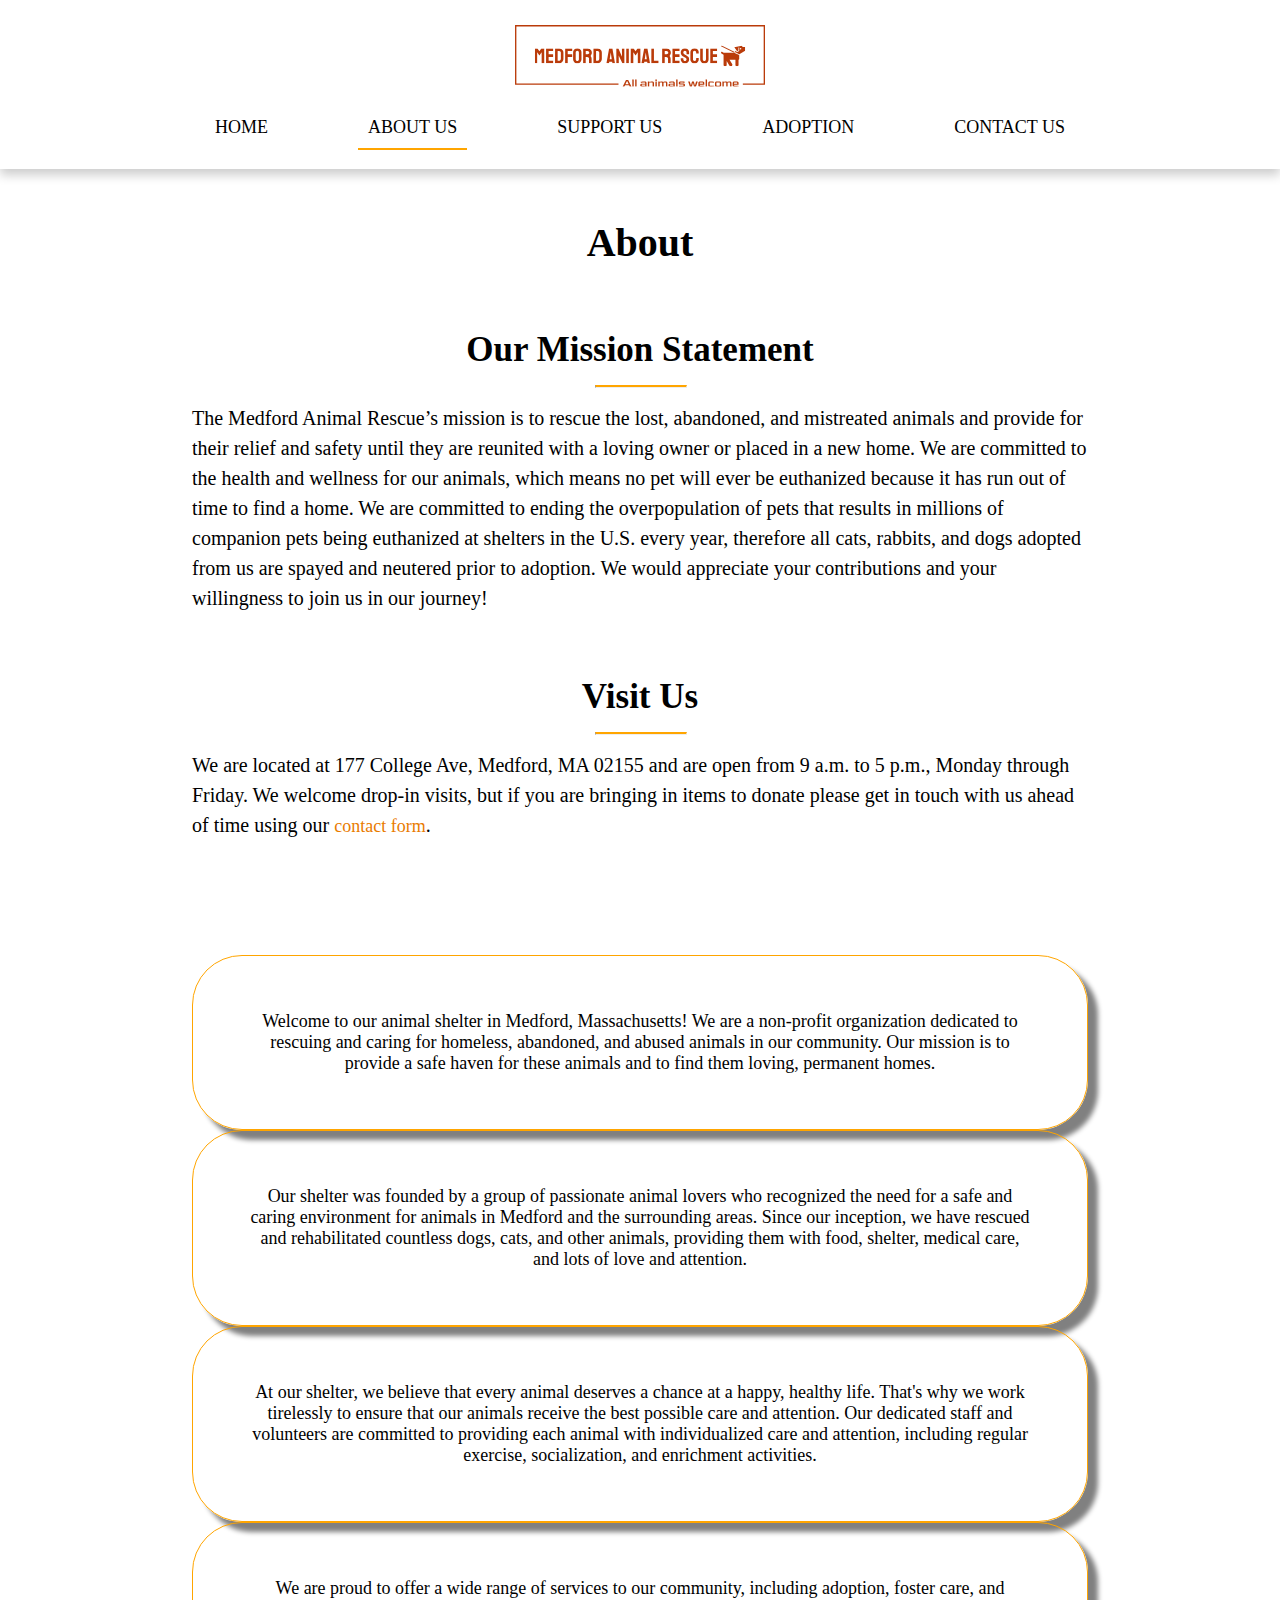
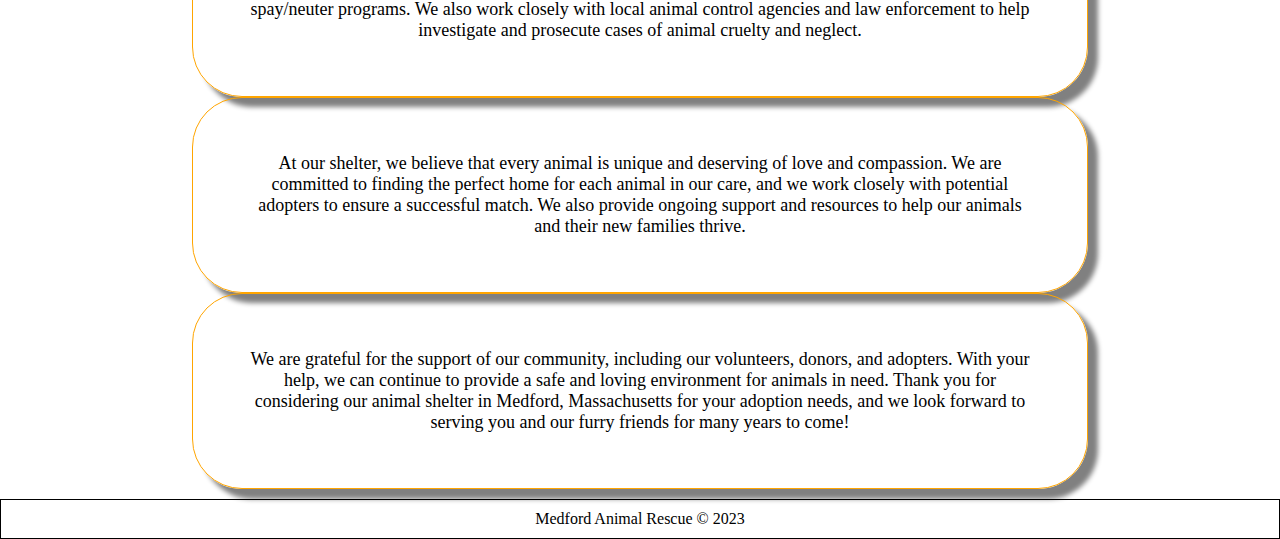
==== About.html @ 602a4fee "Save Emily's and Jacob's work for today" ====
<!DOCTYPE html>
<html>
<head>
    <title>Medford Animal Rescue - About</title>
    <link rel="stylesheet" type = "text/css" href="./styles.css">
    <link rel="stylesheet" type="text/css" href="styles/about-styles.css">
    <meta name="viewport" content="width=device-width, initial-scale=1">
</head>
<body>
    <nav>
        <a href="index.html"><img src="images/logo.svg" alt="Medford Animal Rescue"></a>
        <div class="nav-links">
            <ul>
                <li><a href="./index.html">Home</a></li>
                <li><a class="curr-page-nav">About us</a></li>
                <li><a href="./Support.html">Support us</a></li>
                <li><a>Adoption</a>
                    <ul>
                        <li><a href="./Cats.html">Cats for adoption</a></li>
                        <li><a href="./Dogs.html">Dogs for adoption</a></li>
                        <li><a href="./Adopt.html">Adoption application</a></li>
                    </ul>
                </li>
                <li><a href="./Contact.html">Contact us</a></li>
            </ul>
        </div>
    </nav>

    <h1>About</h1>

    <!-- MISSION STATEMENT -->
    <div id="mission-statement" class="centered-div">
        <h2>Our Mission Statement</h2>
        <hr>
        <p>The Medford Animal Rescue’s mission is to rescue the lost, abandoned, and mistreated
            animals and provide for their relief and safety until they are reunited with a loving owner
            or placed in a new home. We are committed to the health and wellness for our animals,
            which means no pet will ever be euthanized because it has run out of time to find a
            home. We are committed to ending the overpopulation of pets that results in millions of
            companion pets being euthanized at shelters in the U.S. every year, therefore all cats,
            rabbits, and dogs adopted from us are spayed and neutered prior to adoption. We
            would appreciate your contributions and your willingness to join us in our journey!</p>
    </div>

    <!-- Location -->
    <div id="location" class="centered-div">
        <h2>Visit Us</h2>
        <hr>
        <p>We are located at 177 College Ave, Medford, MA 02155 and are open
            from 9 a.m. to 5 p.m., Monday through Friday. We welcome drop-in
            visits, but if you are bringing in items to donate please get in
            touch with us ahead of time using our
            <a href="./Contact.html">contact form</a>.
        </p>
    </div>

    <div class="space"></div>
    <div class="about">
        <p>Welcome to our animal shelter in Medford, Massachusetts! We are a non-profit organization dedicated to rescuing and caring for homeless, abandoned, and abused animals in our community. Our mission is to provide a safe haven for these animals and to find them loving, permanent homes.</p>
    </div>
    <div class="about">
    <p>Our shelter was founded by a group of passionate animal lovers who recognized the need for a safe and caring environment for animals in Medford and the surrounding areas. Since our inception, we have rescued and rehabilitated countless dogs, cats, and other animals, providing them with food, shelter, medical care, and lots of love and attention.</p>
    </div>
    <div class="about">
        <p>At our shelter, we believe that every animal deserves a chance at a happy, healthy life. That's why we work tirelessly to ensure that our animals receive the best possible care and attention. Our dedicated staff and volunteers are committed to providing each animal with individualized care and attention, including regular exercise, socialization, and enrichment activities.</p>
    </div>
    <div class="about">
        <p>We are proud to offer a wide range of services to our community, including adoption, foster care, and spay/neuter programs. We also work closely with local animal control agencies and law enforcement to help investigate and prosecute cases of animal cruelty and neglect.</p>
    </div>
    <div class="about">
        <p>At our shelter, we believe that every animal is unique and deserving of love and compassion. We are committed to finding the perfect home for each animal in our care, and we work closely with potential adopters to ensure a successful match. We also provide ongoing support and resources to help our animals and their new families thrive.</p>
    </div>
    <div class="about">
        <p>We are grateful for the support of our community, including our volunteers, donors, and adopters. With your help, we can continue to provide a safe and loving environment for animals in need. Thank you for considering our animal shelter in Medford, Massachusetts for your adoption needs, and we look forward to serving you and our furry friends for many years to come!</p>
    </div>
    <footer>
        <span>Medford Animal Rescue &copy; 2023</span>
    </footer>

</body>
</html>
---- styles.css ----
* {
    margin: 0;
    padding: 0;
    font-family: cambria;
}
html {
	/* Avoid different widths of h1 background image, etc. on longer pages */
    overflow-y: scroll;
}
a {
    text-decoration: none;
    font-size: 18px;
    color:#e97b00;
}
a:hover {
    color:orangered;
}
h1{
    text-align:center;
    font-size:40px;
    margin-top: 50px;
}
h2 {
    text-align: center;
    font-size: 35px;
}
h3 {
    font-size: 25px;
}
p {
    font-size: 18px;
}

.centered-div {
    margin: 5% 15%;
}

hr {
    margin: 15px 0px;
    border-top: solid 2px orange;
    width: 10%;
    margin-left: 45%;
}

/******* NAV BAR *********/
nav {
    box-shadow: 0 6px 10px 0 rgba(0, 0, 0, 0.2);
    text-align: center;
    width: 100%;
}
nav img {
    width: 250px;
    margin: 25px 0 0 0;
}
.nav-links ul {
    list-style: none;
    display: inline-block;
}
.nav-links ul li {
    float: left;
    position: relative;
    margin: 0 20px;
    padding: 15px 20px;
}
.nav-links ul li a {
    color: black;
    display: block;
    padding: 10px;
    border-bottom: 2px solid transparent;
    text-transform: uppercase;
}
.nav-links ul li:hover > a {
    border-bottom: 2px solid orange;
    transition: .2s;
}

/* dropdown */
.nav-links ul ul {
    box-shadow: 0 6px 10px 0 rgba(0, 0, 0, 0.2);
    position: absolute;
    min-width: 160px;
    display: none;
    top: 100%;
	left: 0; 
    background-color:white;
}
.nav-links ul li:hover > ul {
    display: block;
}
.nav-links ul ul li a {
    background: white;
    border-bottom: 2px solid white;
}
.nav-links ul ul li:hover a {
    background: white;
    border-bottom: 2px solid orange;
}
.nav-links ul ul li {
    position: relative;
    padding: 5px 10px 10px 10px;
} 

.nav-links .curr-page-nav,
.nav-links ul li a.curr-page-nav {
    border-bottom: 2px solid orange;
}

/* * * * * * * FOOTER * * * * * * */
footer {
	text-align: center;
    margin-left: auto;
    margin-right: auto;
    border: 1px solid black;
	margin-top: 10px;
	padding-top: 10px;
    padding-bottom: 10px;
}
---- styles/about-styles.css ----
/******* MISSION STATEMENT *********/
#mission-statement p,
#location p {
    font-size: 20px;
    line-height: 30px;
}

/******* WAYS TO GIVE *********/
.about {
    text-align: center;
    border: solid 1.5px orange;
    border-radius: 50px;
    margin: 0 15%;
    padding: 55px;
    box-shadow: 10px 10px 5px gray;
}
/* 
.about-heading {
    padding-top: 50px;
} */

.space {
    padding-top: 50px;
}
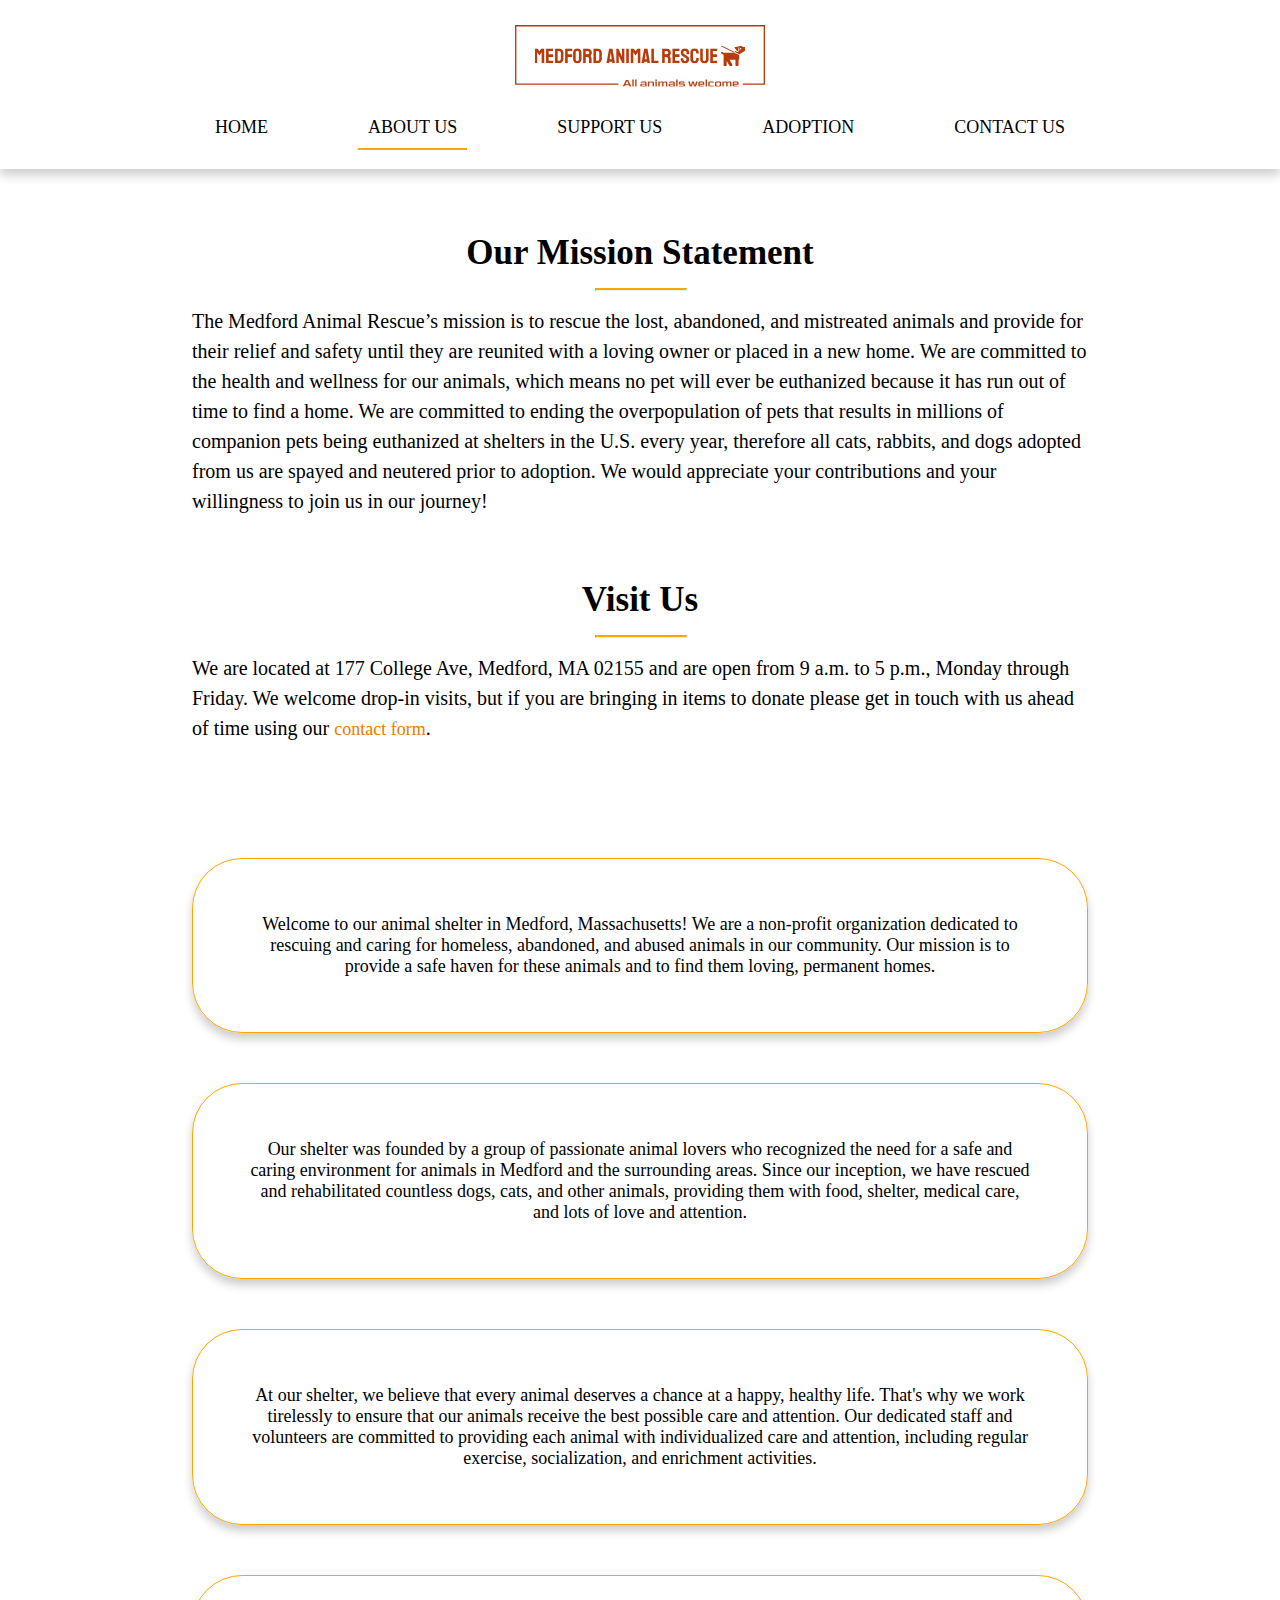
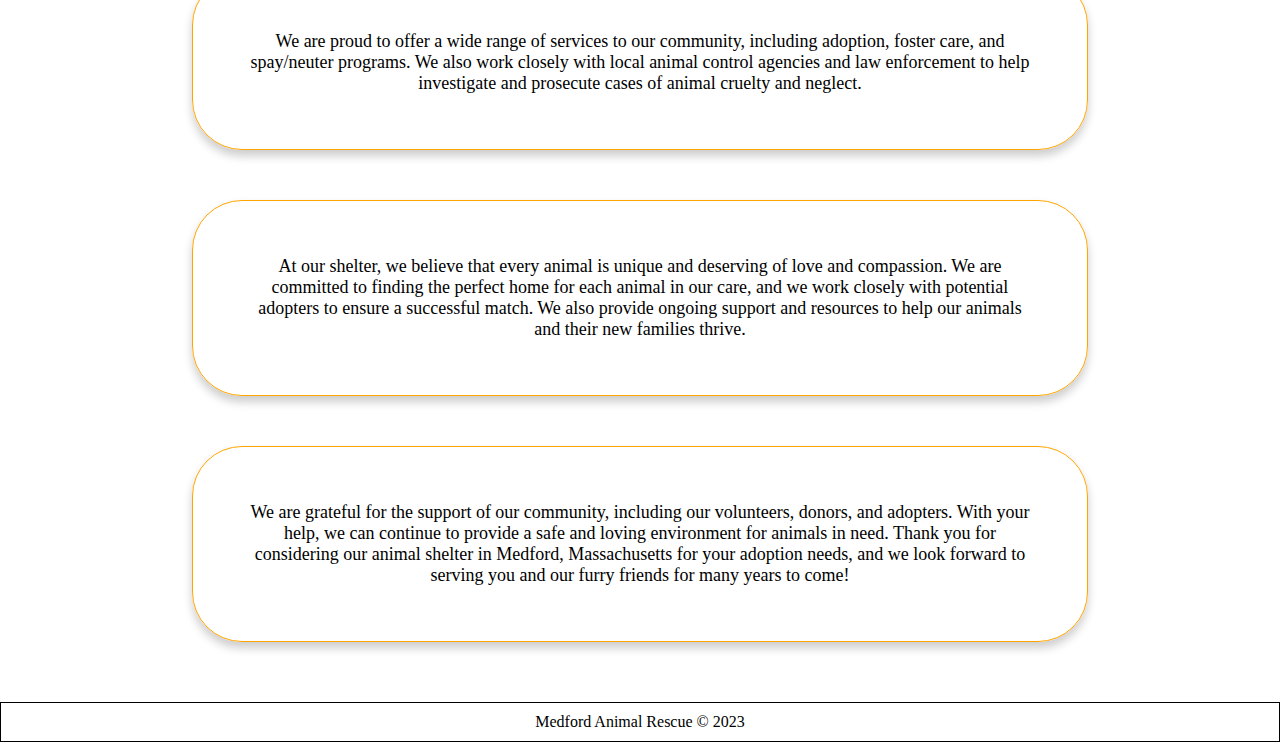
==== commit 663770a7: "Save work from end of meeting 2023.03.08" ====
--- a/About.html
+++ b/About.html
@@ -26,8 +26,6 @@
         </div>
     </nav>
 
-    <h1>About</h1>
-
     <!-- MISSION STATEMENT -->
     <div id="mission-statement" class="centered-div">
         <h2>Our Mission Statement</h2>
@@ -55,26 +53,32 @@
     </div>
 
     <div class="space"></div>
-    <div class="about">
+    <div class="about" id="box1">
         <p>Welcome to our animal shelter in Medford, Massachusetts! We are a non-profit organization dedicated to rescuing and caring for homeless, abandoned, and abused animals in our community. Our mission is to provide a safe haven for these animals and to find them loving, permanent homes.</p>
     </div>
+    <div class="space"></div>
     <div class="about">
     <p>Our shelter was founded by a group of passionate animal lovers who recognized the need for a safe and caring environment for animals in Medford and the surrounding areas. Since our inception, we have rescued and rehabilitated countless dogs, cats, and other animals, providing them with food, shelter, medical care, and lots of love and attention.</p>
     </div>
+    <div class="space"></div>
     <div class="about">
         <p>At our shelter, we believe that every animal deserves a chance at a happy, healthy life. That's why we work tirelessly to ensure that our animals receive the best possible care and attention. Our dedicated staff and volunteers are committed to providing each animal with individualized care and attention, including regular exercise, socialization, and enrichment activities.</p>
     </div>
+    <div class="space"></div>
     <div class="about">
         <p>We are proud to offer a wide range of services to our community, including adoption, foster care, and spay/neuter programs. We also work closely with local animal control agencies and law enforcement to help investigate and prosecute cases of animal cruelty and neglect.</p>
     </div>
+    <div class="space"></div>
     <div class="about">
         <p>At our shelter, we believe that every animal is unique and deserving of love and compassion. We are committed to finding the perfect home for each animal in our care, and we work closely with potential adopters to ensure a successful match. We also provide ongoing support and resources to help our animals and their new families thrive.</p>
     </div>
+    <div class="space"></div>
     <div class="about">
         <p>We are grateful for the support of our community, including our volunteers, donors, and adopters. With your help, we can continue to provide a safe and loving environment for animals in need. Thank you for considering our animal shelter in Medford, Massachusetts for your adoption needs, and we look forward to serving you and our furry friends for many years to come!</p>
     </div>
+    <div class="space"></div>
     <footer>
-        <span>Medford Animal Rescue &copy; 2023</span>
+        <div>Medford Animal Rescue &copy; 2023</div>
     </footer>
 
 </body>
--- a/styles.css
+++ b/styles.css
@@ -12,9 +12,9 @@
     font-size: 18px;
     color:#e97b00;
 }
-a:hover {
+/* a:hover {
     color:orangered;
-}
+} */
 h1{
     text-align:center;
     font-size:40px;
@@ -86,6 +86,8 @@
 }
 .nav-links ul li:hover > ul {
     display: block;
+    /* Bring in front of the gallery on the main page */
+    z-index: 2;
 }
 .nav-links ul ul li a {
     background: white;
@@ -105,6 +107,31 @@
     border-bottom: 2px solid orange;
 }
 
+/* * * * * * BUTTON * * * * * * * */
+.orange-button{
+    box-shadow: 0 6px 10px 0 rgba(0, 0, 0, 0.2);
+    background-color: white;
+    color: orange;
+    border: solid 2px orange;
+    border-radius: 25px;
+    padding: 10px 25px;
+}
+
+.orange-button:hover {
+    color: white;
+    background-color: orange;
+}
+
+.orange-button:active {
+    box-shadow: 0 6px 10px 0 rgba(0, 0, 0, 0);
+    transition: .2s;
+}
+
+/* * * * * FORMS * * * * * */
+.req-field {
+    color:red;
+}
+
 /* * * * * * * FOOTER * * * * * * */
 footer {
 	text-align: center;
--- a/styles/about-styles.css
+++ b/styles/about-styles.css
@@ -1,3 +1,5 @@
+
+
 /******* MISSION STATEMENT *********/
 #mission-statement p,
 #location p {
@@ -7,12 +9,25 @@
 
 /******* WAYS TO GIVE *********/
 .about {
+    /* background-color: orange; */
+    font-size: 2vmin;
     text-align: center;
     border: solid 1.5px orange;
     border-radius: 50px;
     margin: 0 15%;
     padding: 55px;
-    box-shadow: 10px 10px 5px gray;
+    box-shadow: 0 6px 10px 0 rgba(0, 0, 0, 0.2);
+}
+
+#box1:hover {
+    background: "./images/cat2.jpg";
+    transition: .2s;
+}
+
+
+.about:hover {
+    box-shadow: 0px 0px 10px 2px rgba(50, 42, 18, 0.2);
+    transition: .2s;
 }
 /* 
 .about-heading {
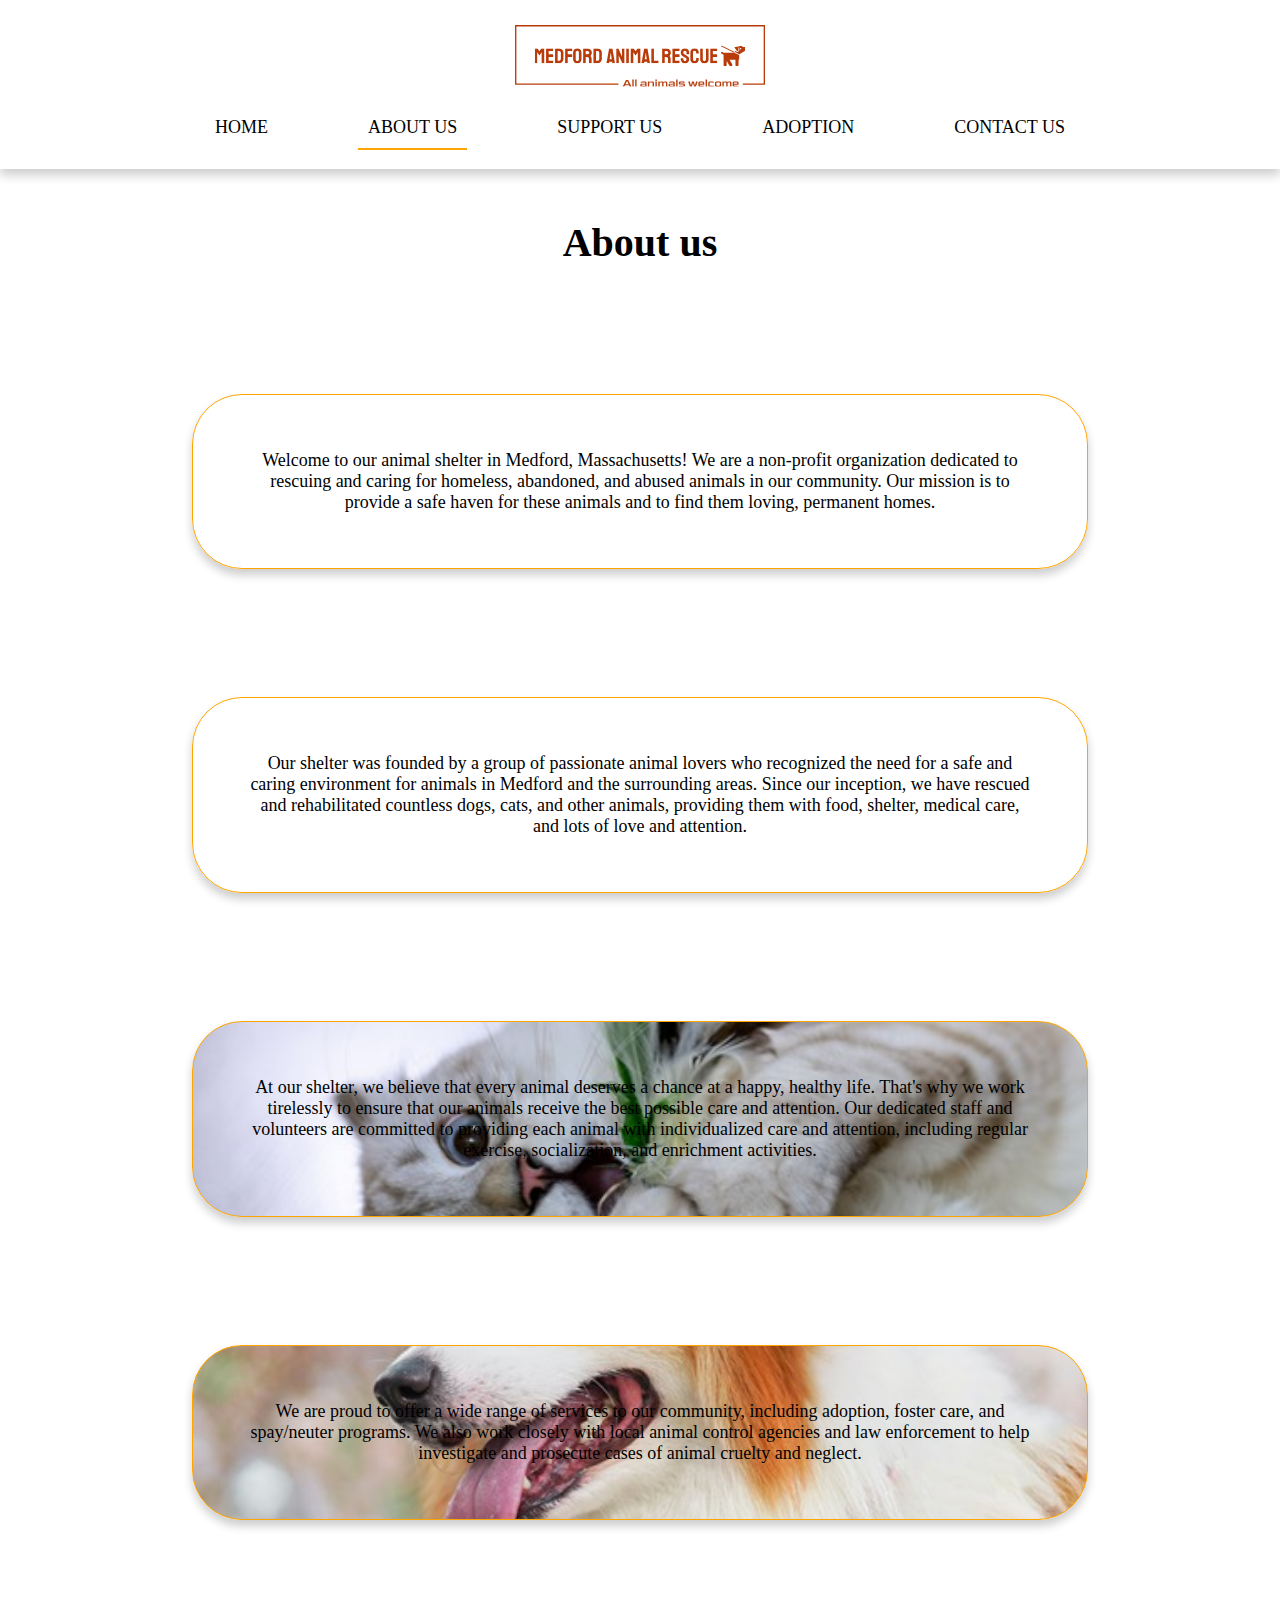
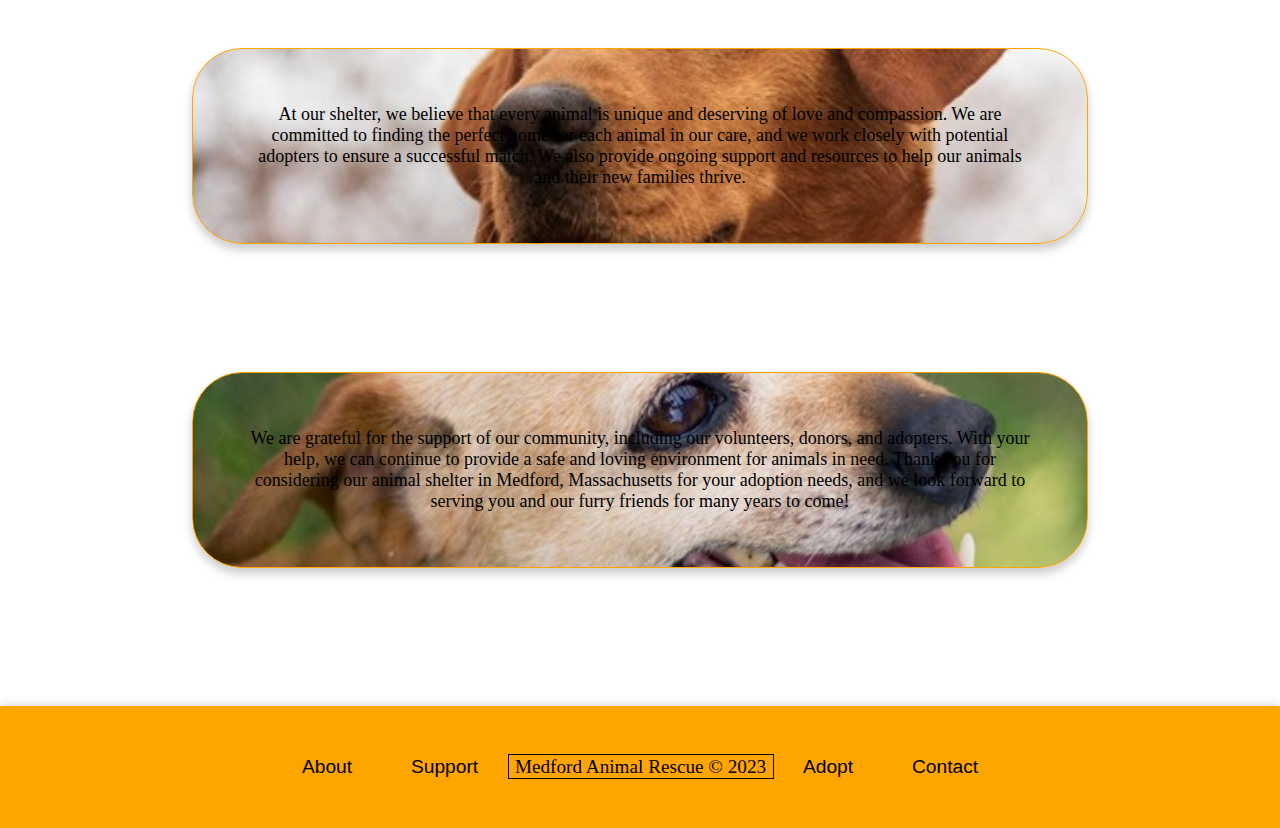
==== commit a6bf1a39: "Save work from meeting 2023.03.10" ====
--- a/About.html
+++ b/About.html
@@ -5,6 +5,13 @@
     <link rel="stylesheet" type = "text/css" href="./styles.css">
     <link rel="stylesheet" type="text/css" href="styles/about-styles.css">
     <meta name="viewport" content="width=device-width, initial-scale=1">
+    <script src="./scripts/about.js"></script>
+    <!-- Load jQuery too -->
+    <script
+        src="https://code.jquery.com/jquery-3.6.3.js"
+        integrity="sha256-nQLuAZGRRcILA+6dMBOvcRh5Pe310sBpanc6+QBmyVM="
+        crossorigin="anonymous">
+    </script>
 </head>
 <body>
     <nav>
@@ -25,60 +32,42 @@
             </ul>
         </div>
     </nav>
-
-    <!-- MISSION STATEMENT -->
-    <div id="mission-statement" class="centered-div">
-        <h2>Our Mission Statement</h2>
-        <hr>
-        <p>The Medford Animal Rescue’s mission is to rescue the lost, abandoned, and mistreated
-            animals and provide for their relief and safety until they are reunited with a loving owner
-            or placed in a new home. We are committed to the health and wellness for our animals,
-            which means no pet will ever be euthanized because it has run out of time to find a
-            home. We are committed to ending the overpopulation of pets that results in millions of
-            companion pets being euthanized at shelters in the U.S. every year, therefore all cats,
-            rabbits, and dogs adopted from us are spayed and neutered prior to adoption. We
-            would appreciate your contributions and your willingness to join us in our journey!</p>
-    </div>
-
-    <!-- Location -->
-    <div id="location" class="centered-div">
-        <h2>Visit Us</h2>
-        <hr>
-        <p>We are located at 177 College Ave, Medford, MA 02155 and are open
-            from 9 a.m. to 5 p.m., Monday through Friday. We welcome drop-in
-            visits, but if you are bringing in items to donate please get in
-            touch with us ahead of time using our
-            <a href="./Contact.html">contact form</a>.
-        </p>
-    </div>
-
+    <h1>About us</h1>
     <div class="space"></div>
-    <div class="about" id="box1">
+    <div class="about" id="box0">
         <p>Welcome to our animal shelter in Medford, Massachusetts! We are a non-profit organization dedicated to rescuing and caring for homeless, abandoned, and abused animals in our community. Our mission is to provide a safe haven for these animals and to find them loving, permanent homes.</p>
     </div>
     <div class="space"></div>
-    <div class="about">
+    <div class="about" id="box1">
     <p>Our shelter was founded by a group of passionate animal lovers who recognized the need for a safe and caring environment for animals in Medford and the surrounding areas. Since our inception, we have rescued and rehabilitated countless dogs, cats, and other animals, providing them with food, shelter, medical care, and lots of love and attention.</p>
     </div>
     <div class="space"></div>
-    <div class="about">
+    <div class="about" id="box2">
         <p>At our shelter, we believe that every animal deserves a chance at a happy, healthy life. That's why we work tirelessly to ensure that our animals receive the best possible care and attention. Our dedicated staff and volunteers are committed to providing each animal with individualized care and attention, including regular exercise, socialization, and enrichment activities.</p>
     </div>
     <div class="space"></div>
-    <div class="about">
+    <div class="about" id="box3">
         <p>We are proud to offer a wide range of services to our community, including adoption, foster care, and spay/neuter programs. We also work closely with local animal control agencies and law enforcement to help investigate and prosecute cases of animal cruelty and neglect.</p>
     </div>
     <div class="space"></div>
-    <div class="about">
+    <div class="about" id="box4">
         <p>At our shelter, we believe that every animal is unique and deserving of love and compassion. We are committed to finding the perfect home for each animal in our care, and we work closely with potential adopters to ensure a successful match. We also provide ongoing support and resources to help our animals and their new families thrive.</p>
     </div>
     <div class="space"></div>
-    <div class="about">
+    <div class="about" id="box5">
         <p>We are grateful for the support of our community, including our volunteers, donors, and adopters. With your help, we can continue to provide a safe and loving environment for animals in need. Thank you for considering our animal shelter in Medford, Massachusetts for your adoption needs, and we look forward to serving you and our furry friends for many years to come!</p>
     </div>
     <div class="space"></div>
     <footer>
-        <div>Medford Animal Rescue &copy; 2023</div>
+        <table> 
+            <tr>
+                <th><a>About</a></th>
+                <th><a href="./Support.html">Support</a></th>
+                <th><span class="footer-copyright">Medford Animal Rescue &copy; 2023</span></th>
+                <th><a href="./Adopt.html">Adopt</a></th>
+                <th><a href="./Contact.html">Contact</a></th>
+            </tr>
+        </table>
     </footer>
 
 </body>
--- a/styles.css
+++ b/styles.css
@@ -12,12 +12,9 @@
     font-size: 18px;
     color:#e97b00;
 }
-/* a:hover {
-    color:orangered;
-} */
-h1{
-    text-align:center;
-    font-size:40px;
+h1 {
+    text-align: center;
+    font-size: 40px;
     margin-top: 50px;
 }
 h2 {
@@ -33,6 +30,9 @@
 
 .centered-div {
     margin: 5% 15%;
+}
+.space {
+    padding-top: 10vw;
 }
 
 hr {
@@ -81,7 +81,7 @@
     min-width: 160px;
     display: none;
     top: 100%;
-	left: 0; 
+	left: 0;
     background-color:white;
 }
 .nav-links ul li:hover > ul {
@@ -100,7 +100,7 @@
 .nav-links ul ul li {
     position: relative;
     padding: 5px 10px 10px 10px;
-} 
+}
 
 .nav-links .curr-page-nav,
 .nav-links ul li a.curr-page-nav {
@@ -108,7 +108,7 @@
 }
 
 /* * * * * * BUTTON * * * * * * * */
-.orange-button{
+.orange-button {
     box-shadow: 0 6px 10px 0 rgba(0, 0, 0, 0.2);
     background-color: white;
     color: orange;
@@ -127,18 +127,47 @@
     transition: .2s;
 }
 
-/* * * * * FORMS * * * * * */
-.req-field {
-    color:red;
-}
-
 /* * * * * * * FOOTER * * * * * * */
 footer {
 	text-align: center;
     margin-left: auto;
     margin-right: auto;
-    border: 1px solid black;
+    box-shadow: 0px 0 10px rgba(0, 0, 0, 0.2);
 	margin-top: 10px;
 	padding-top: 10px;
     padding-bottom: 10px;
+    display: flex; justify-content: center;
+    height: 8vw;
+    background-color: orange;
 }
+footer table {
+    border-collapse: collapse;
+    margin: 1vw auto 1vw auto;
+    row-gap: 1vw;
+}
+
+footer th, footer a {
+    margin: auto;
+    font-family: Oswald, 'Arial Narrow Bold', sans-serif;
+    color: #000000;
+    font-weight: lighter;
+    text-decoration: none;
+}
+
+footer a {
+    font-size: 1.5vw;
+    transition: all 0.2s ease-in-out;
+    padding: .3vw;
+    margin: 2vw;
+    cursor: pointer;
+}
+
+footer a:hover {
+    background: #1c55b1b5;
+}
+.footer-copyright {
+    padding: 0.1vw 0.5vw 0.1vw 0.5vw;
+    border: solid;
+    border-width: thin;
+    font-size: 1.5vw;
+}--- a/styles/about-styles.css
+++ b/styles/about-styles.css
@@ -1,15 +1,5 @@
-
-
-/******* MISSION STATEMENT *********/
-#mission-statement p,
-#location p {
-    font-size: 20px;
-    line-height: 30px;
-}
-
 /******* WAYS TO GIVE *********/
 .about {
-    /* background-color: orange; */
     font-size: 2vmin;
     text-align: center;
     border: solid 1.5px orange;
@@ -29,11 +19,4 @@
     box-shadow: 0px 0px 10px 2px rgba(50, 42, 18, 0.2);
     transition: .2s;
 }
-/* 
-.about-heading {
-    padding-top: 50px;
-} */
 
-.space {
-    padding-top: 50px;
-}
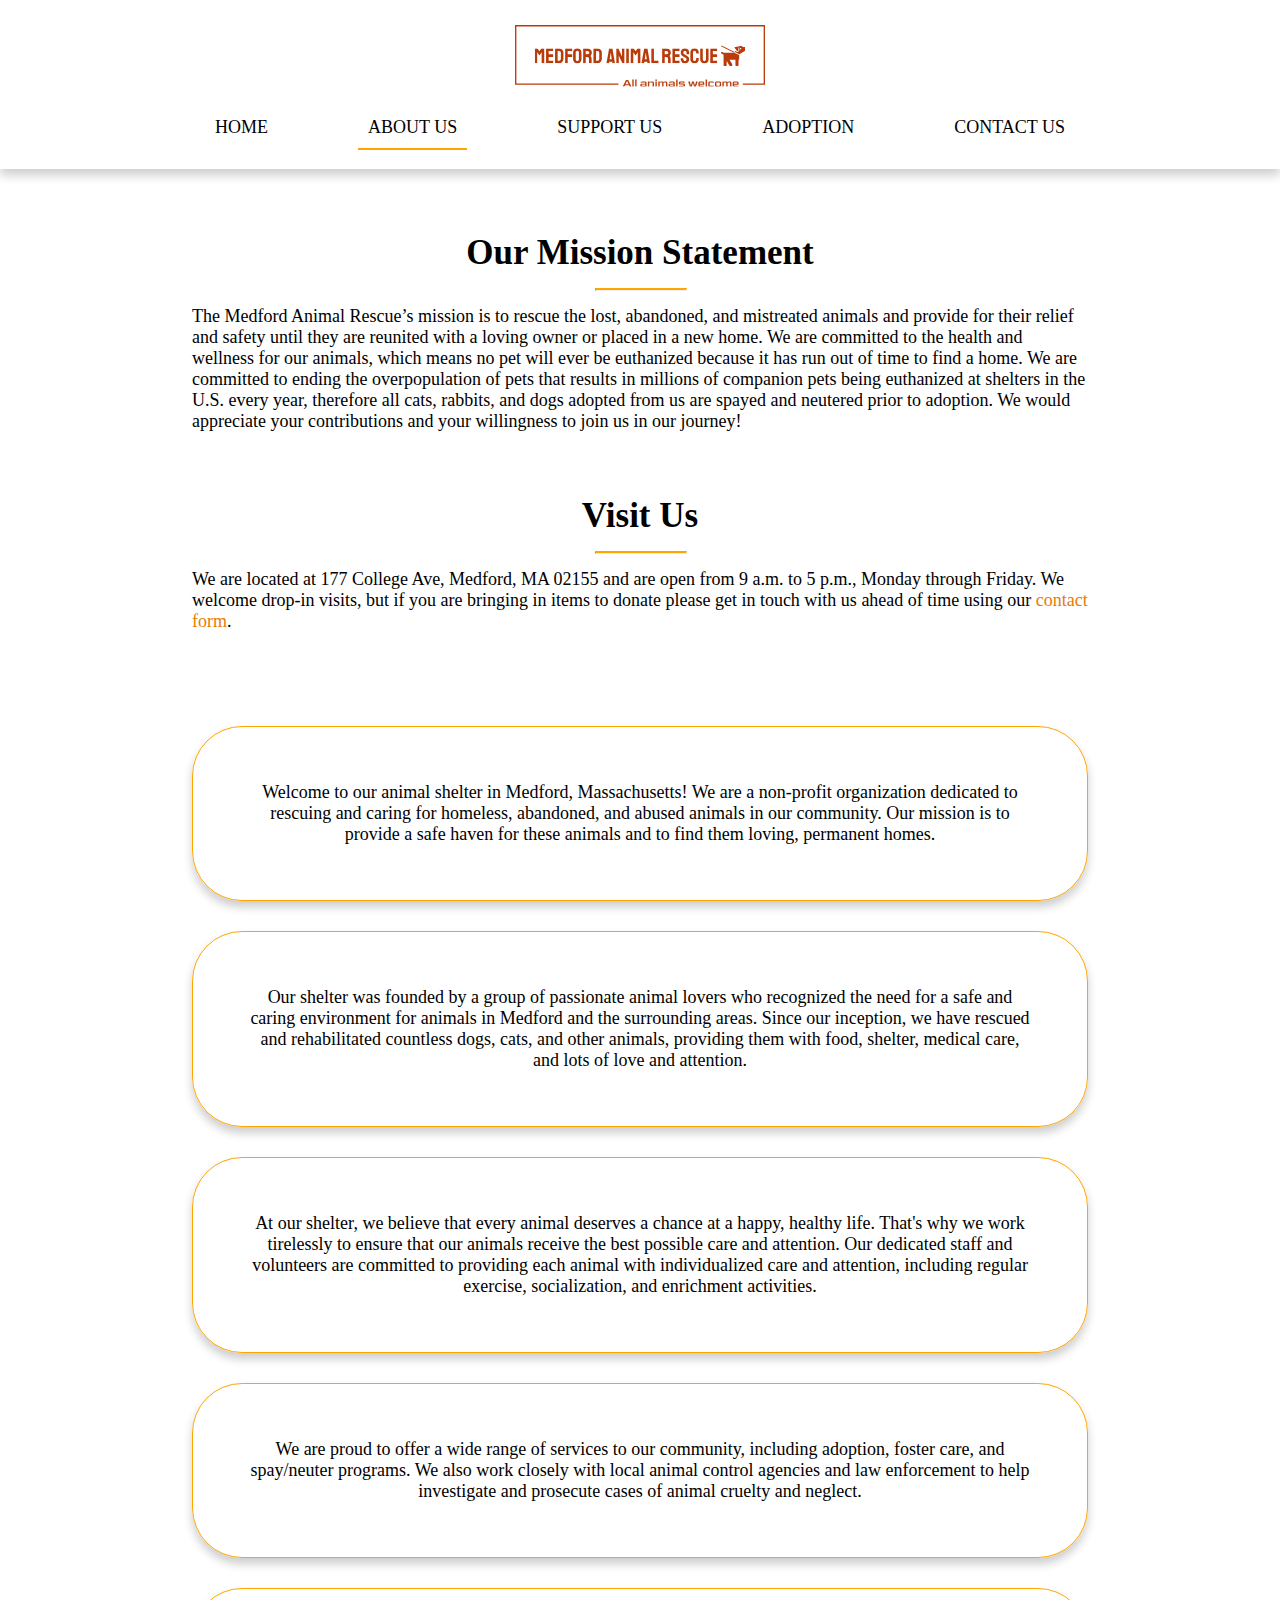
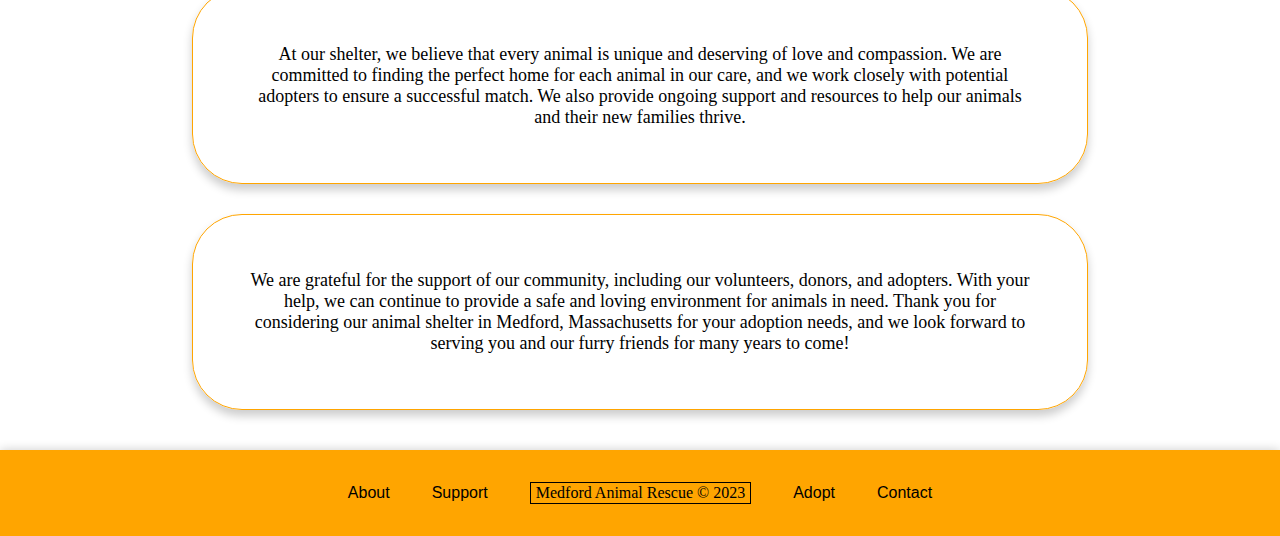
==== commit 3271ae9d: "Save additional work by me and Emily" ====
--- a/About.html
+++ b/About.html
@@ -2,15 +2,14 @@
 <html>
 <head>
     <title>Medford Animal Rescue - About</title>
-    <link rel="stylesheet" type = "text/css" href="./styles.css">
+    <link rel="stylesheet" type="text/css" href="styles/global-styles.css">
     <link rel="stylesheet" type="text/css" href="styles/about-styles.css">
+    <script src="./scripts/about.js"></script>
     <meta name="viewport" content="width=device-width, initial-scale=1">
-    <script src="./scripts/about.js"></script>
-    <!-- Load jQuery too -->
     <script
-        src="https://code.jquery.com/jquery-3.6.3.js"
-        integrity="sha256-nQLuAZGRRcILA+6dMBOvcRh5Pe310sBpanc6+QBmyVM="
-        crossorigin="anonymous">
+    src="https://code.jquery.com/jquery-3.6.3.js"
+    integrity="sha256-nQLuAZGRRcILA+6dMBOvcRh5Pe310sBpanc6+QBmyVM="
+    crossorigin="anonymous">
     </script>
 </head>
 <body>
@@ -32,30 +31,55 @@
             </ul>
         </div>
     </nav>
-    <h1>About us</h1>
+
+    <!-- MISSION STATEMENT -->
+    <div id="mission-statement" class="centered-div">
+        <h2>Our Mission Statement</h2>
+        <hr>
+        <p>The Medford Animal Rescue’s mission is to rescue the lost, abandoned, and mistreated
+            animals and provide for their relief and safety until they are reunited with a loving owner
+            or placed in a new home. We are committed to the health and wellness for our animals,
+            which means no pet will ever be euthanized because it has run out of time to find a
+            home. We are committed to ending the overpopulation of pets that results in millions of
+            companion pets being euthanized at shelters in the U.S. every year, therefore all cats,
+            rabbits, and dogs adopted from us are spayed and neutered prior to adoption. We
+            would appreciate your contributions and your willingness to join us in our journey!</p>
+    </div>
+
+    <!-- Location -->
+    <div id="location" class="centered-div">
+        <h2>Visit Us</h2>
+        <hr>
+        <p>We are located at 177 College Ave, Medford, MA 02155 and are open
+            from 9 a.m. to 5 p.m., Monday through Friday. We welcome drop-in
+            visits, but if you are bringing in items to donate please get in
+            touch with us ahead of time using our
+            <a href="./Contact.html">contact form</a>.
+        </p>
+    </div>
     <div class="space"></div>
     <div class="about" id="box0">
-        <p>Welcome to our animal shelter in Medford, Massachusetts! We are a non-profit organization dedicated to rescuing and caring for homeless, abandoned, and abused animals in our community. Our mission is to provide a safe haven for these animals and to find them loving, permanent homes.</p>
+        <p><span>Welcome to our animal shelter in Medford, Massachusetts! We are a non-profit organization dedicated to rescuing and caring for homeless, abandoned, and abused animals in our community. Our mission is to provide a safe haven for these animals and to find them loving, permanent homes.</span></p>
     </div>
     <div class="space"></div>
     <div class="about" id="box1">
-    <p>Our shelter was founded by a group of passionate animal lovers who recognized the need for a safe and caring environment for animals in Medford and the surrounding areas. Since our inception, we have rescued and rehabilitated countless dogs, cats, and other animals, providing them with food, shelter, medical care, and lots of love and attention.</p>
+    <p><span>Our shelter was founded by a group of passionate animal lovers who recognized the need for a safe and caring environment for animals in Medford and the surrounding areas. Since our inception, we have rescued and rehabilitated countless dogs, cats, and other animals, providing them with food, shelter, medical care, and lots of love and attention.</span></p>
     </div>
     <div class="space"></div>
     <div class="about" id="box2">
-        <p>At our shelter, we believe that every animal deserves a chance at a happy, healthy life. That's why we work tirelessly to ensure that our animals receive the best possible care and attention. Our dedicated staff and volunteers are committed to providing each animal with individualized care and attention, including regular exercise, socialization, and enrichment activities.</p>
+        <p><span>At our shelter, we believe that every animal deserves a chance at a happy, healthy life. That's why we work tirelessly to ensure that our animals receive the best possible care and attention. Our dedicated staff and volunteers are committed to providing each animal with individualized care and attention, including regular exercise, socialization, and enrichment activities.</span></p>
     </div>
     <div class="space"></div>
     <div class="about" id="box3">
-        <p>We are proud to offer a wide range of services to our community, including adoption, foster care, and spay/neuter programs. We also work closely with local animal control agencies and law enforcement to help investigate and prosecute cases of animal cruelty and neglect.</p>
+        <p><span>We are proud to offer a wide range of services to our community, including adoption, foster care, and spay/neuter programs. We also work closely with local animal control agencies and law enforcement to help investigate and prosecute cases of animal cruelty and neglect.</span></p>
     </div>
     <div class="space"></div>
     <div class="about" id="box4">
-        <p>At our shelter, we believe that every animal is unique and deserving of love and compassion. We are committed to finding the perfect home for each animal in our care, and we work closely with potential adopters to ensure a successful match. We also provide ongoing support and resources to help our animals and their new families thrive.</p>
+        <p><span>At our shelter, we believe that every animal is unique and deserving of love and compassion. We are committed to finding the perfect home for each animal in our care, and we work closely with potential adopters to ensure a successful match. We also provide ongoing support and resources to help our animals and their new families thrive.</span></p>
     </div>
     <div class="space"></div>
     <div class="about" id="box5">
-        <p>We are grateful for the support of our community, including our volunteers, donors, and adopters. With your help, we can continue to provide a safe and loving environment for animals in need. Thank you for considering our animal shelter in Medford, Massachusetts for your adoption needs, and we look forward to serving you and our furry friends for many years to come!</p>
+        <p><span>We are grateful for the support of our community, including our volunteers, donors, and adopters. With your help, we can continue to provide a safe and loving environment for animals in need. Thank you for considering our animal shelter in Medford, Massachusetts for your adoption needs, and we look forward to serving you and our furry friends for many years to come!</span></p>
     </div>
     <div class="space"></div>
     <footer>
--- a/styles/global-styles.css
+++ b/styles/global-styles.css
@@ -0,0 +1,174 @@
+@import url('./responsive-styles.css');
+
+* {
+    margin: 0;
+    padding: 0;
+    font-family: cambria;
+}
+html {
+	/* Avoid different widths of h1 background image, etc. on longer pages */
+    overflow-y: scroll;
+}
+a {
+    text-decoration: none;
+    font-size: 18px;
+    color:#e97b00;
+}
+h1 {
+    text-align: center;
+    font-size: 40px;
+    margin-top: 50px;
+}
+h2 {
+    text-align: center;
+    font-size: 35px;
+}
+h3 {
+    font-size: 25px;
+}
+p {
+    font-size: 18px;
+}
+
+.centered-div {
+    margin: 5% 15%;
+}
+.space {
+    padding-top: 30px;
+}
+
+hr {
+    margin: 15px 0px;
+    border-top: solid 2px orange;
+    width: 10%;
+    margin-left: 45%;
+}
+
+/******* NAV BAR *********/
+nav {
+    box-shadow: 0 6px 10px 0 rgba(0, 0, 0, 0.2);
+    text-align: center;
+    width: 100%;
+}
+nav img {
+    width: 250px;
+    margin: 25px 0 0 0;
+}
+.nav-links ul {
+    list-style: none;
+    display: inline-block;
+}
+.nav-links ul li {
+    float: left;
+    position: relative;
+    margin: 0 20px;
+    padding: 15px 20px;
+}
+.nav-links ul li a {
+    color: black;
+    display: block;
+    padding: 10px;
+    border-bottom: 2px solid transparent;
+    text-transform: uppercase;
+}
+.nav-links ul li:hover > a {
+    border-bottom: 2px solid orange;
+    transition: .2s;
+}
+
+/* dropdown */
+.nav-links ul ul {
+    box-shadow: 0 6px 10px 0 rgba(0, 0, 0, 0.2);
+    position: absolute;
+    min-width: 160px;
+    display: none;
+    top: 100%;
+	left: 0;
+    background-color:white;
+}
+.nav-links ul li:hover > ul {
+    display: block;
+    /* Bring in front of the gallery on the main page */
+    z-index: 2;
+}
+.nav-links ul ul li a {
+    background: white;
+    border-bottom: 2px solid white;
+}
+.nav-links ul ul li:hover a {
+    background: white;
+    border-bottom: 2px solid orange;
+}
+.nav-links ul ul li {
+    position: relative;
+    padding: 5px 10px 10px 10px;
+}
+
+.nav-links .curr-page-nav,
+.nav-links ul li a.curr-page-nav {
+    border-bottom: 2px solid orange;
+}
+
+/* * * * * * BUTTON * * * * * * * */
+.orange-button {
+    background-color: white;
+    color: orange;
+    border: solid 1px orange;
+    border-radius: 25px;
+    padding: 10px 25px;
+}
+
+.orange-button:hover {
+    box-shadow: 0 6px 10px 0 rgba(0, 0, 0, 0.2);
+    transition: .2s;
+}
+.orange-button:hover {
+    cursor: pointer;
+}
+
+.orange-button:active {
+    box-shadow: 0 0px 0px 0 rgba(0, 0, 0, 0);
+    transition: .2s;
+}
+
+
+/* * * * * * * FOOTER * * * * * * */
+footer {
+	text-align: center;
+    margin-left: auto;
+    margin-right: auto;
+    box-shadow: 0px 0 10px rgba(0, 0, 0, 0.2);
+	margin-top: 10px;
+	padding-top: 10px;
+    padding-bottom: 10px;
+    display: flex;
+    justify-content: center;
+    background-color: orange;
+}
+
+footer th, footer a {
+    margin: auto;
+    font-family: Oswald, 'Arial Narrow Bold', sans-serif;
+    color: #000000;
+    font-weight: lighter;
+    text-decoration: none;
+}
+
+footer a {
+    font-size: 16px;
+    transition: all 0.2s ease-in-out;
+    margin: 20px;
+    cursor: pointer;
+}
+
+footer a:hover {
+    background: #1c55b1b5;
+}
+.footer-copyright {
+    padding: 1px 5px 1px 5px;
+    border: solid;
+    border-width: thin;
+    font-size: 16px;
+    display: inline-block;
+    margin: 20px;
+}--- a/styles/about-styles.css
+++ b/styles/about-styles.css
@@ -14,7 +14,6 @@
     transition: .2s;
 }
 
-
 .about:hover {
     box-shadow: 0px 0px 10px 2px rgba(50, 42, 18, 0.2);
     transition: .2s;
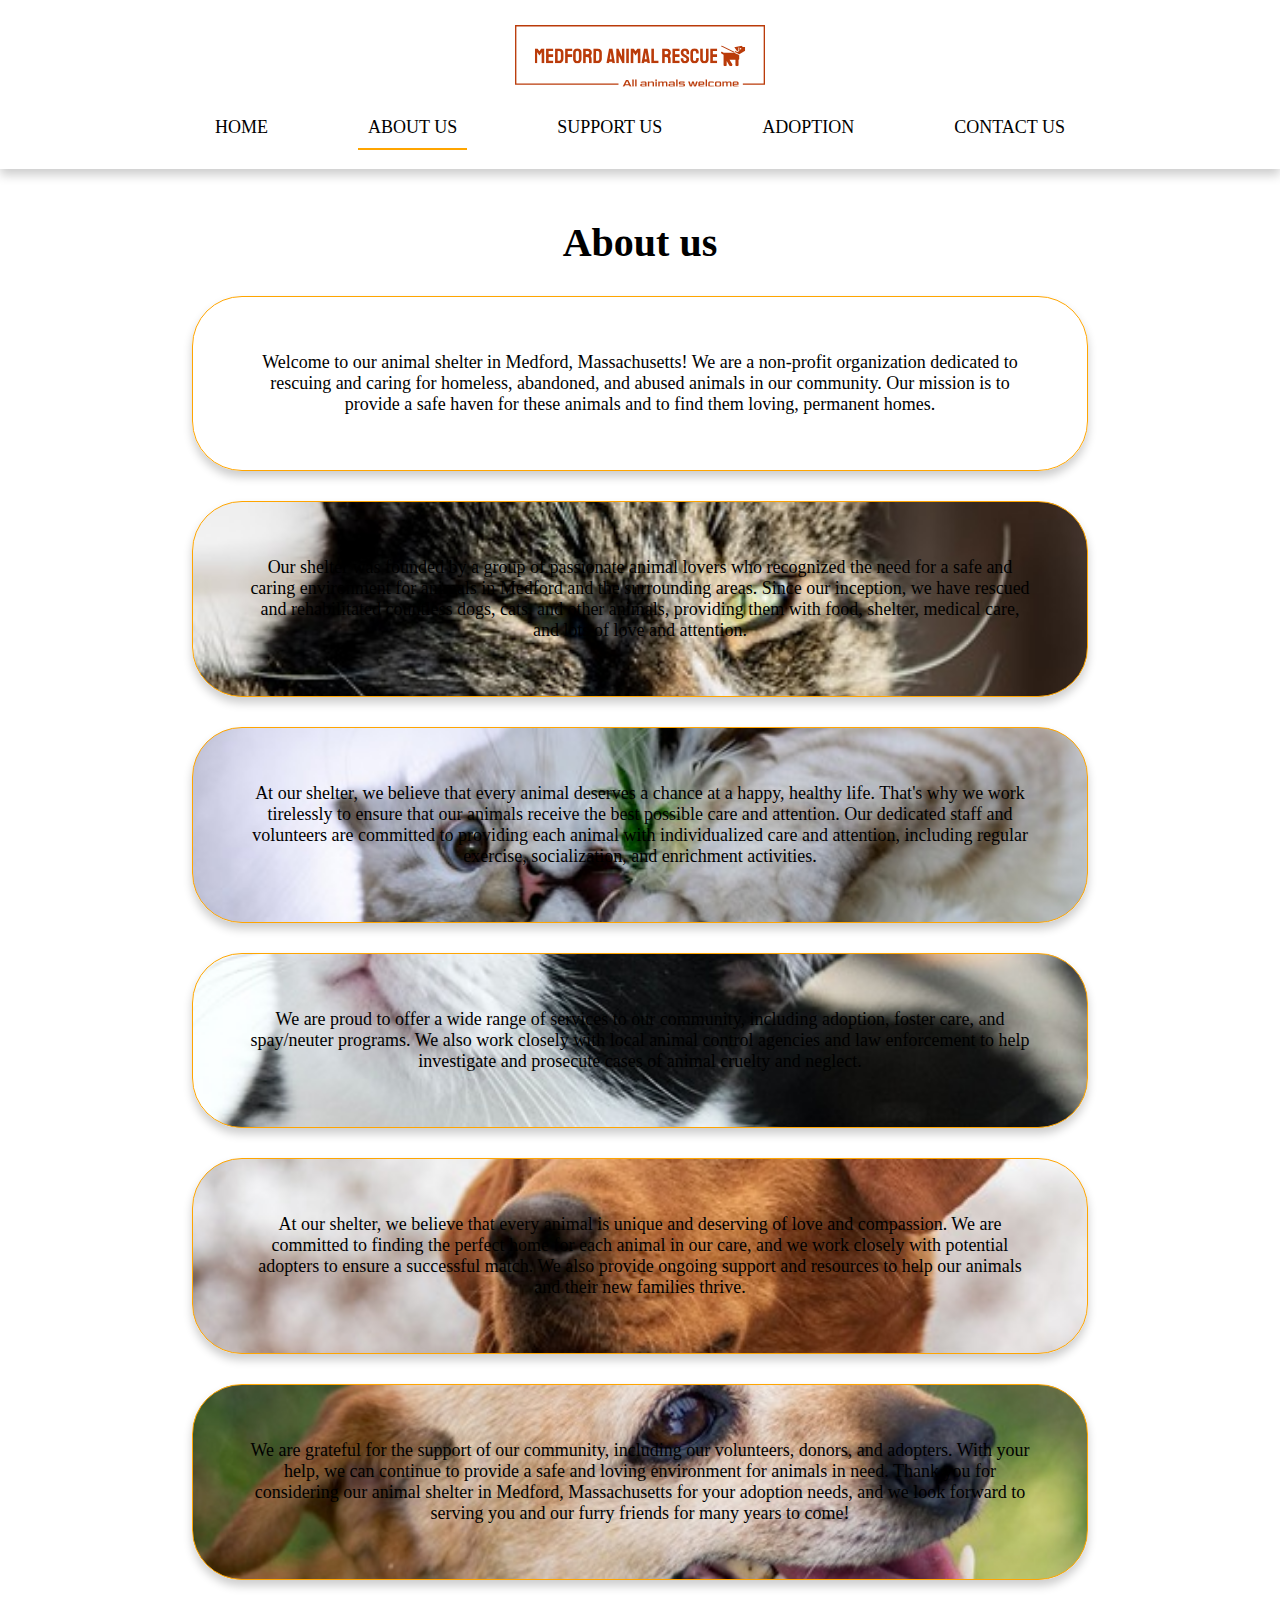
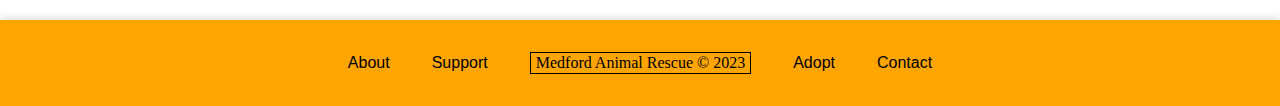
==== commit 5c49dbc2: "Save work during meeting 2023.03.12" ====
--- a/About.html
+++ b/About.html
@@ -2,19 +2,20 @@
 <html>
 <head>
     <title>Medford Animal Rescue - About</title>
+    <meta name="viewport" content="width=device-width, initial-scale=1">
+    <meta name="keywords" content="animals, about">
     <link rel="stylesheet" type="text/css" href="styles/global-styles.css">
     <link rel="stylesheet" type="text/css" href="styles/about-styles.css">
     <script src="./scripts/about.js"></script>
-    <meta name="viewport" content="width=device-width, initial-scale=1">
     <script
-    src="https://code.jquery.com/jquery-3.6.3.js"
-    integrity="sha256-nQLuAZGRRcILA+6dMBOvcRh5Pe310sBpanc6+QBmyVM="
-    crossorigin="anonymous">
+        src="https://code.jquery.com/jquery-3.6.3.js"
+        integrity="sha256-nQLuAZGRRcILA+6dMBOvcRh5Pe310sBpanc6+QBmyVM="
+        crossorigin="anonymous">
     </script>
 </head>
 <body>
     <nav>
-        <a href="index.html"><img src="images/logo.svg" alt="Medford Animal Rescue"></a>
+        <a href="./index.html"><img src="images/logo.svg" alt="Medford Animal Rescue"></a>
         <div class="nav-links">
             <ul>
                 <li><a href="./index.html">Home</a></li>
@@ -32,31 +33,7 @@
         </div>
     </nav>
 
-    <!-- MISSION STATEMENT -->
-    <div id="mission-statement" class="centered-div">
-        <h2>Our Mission Statement</h2>
-        <hr>
-        <p>The Medford Animal Rescue’s mission is to rescue the lost, abandoned, and mistreated
-            animals and provide for their relief and safety until they are reunited with a loving owner
-            or placed in a new home. We are committed to the health and wellness for our animals,
-            which means no pet will ever be euthanized because it has run out of time to find a
-            home. We are committed to ending the overpopulation of pets that results in millions of
-            companion pets being euthanized at shelters in the U.S. every year, therefore all cats,
-            rabbits, and dogs adopted from us are spayed and neutered prior to adoption. We
-            would appreciate your contributions and your willingness to join us in our journey!</p>
-    </div>
-
-    <!-- Location -->
-    <div id="location" class="centered-div">
-        <h2>Visit Us</h2>
-        <hr>
-        <p>We are located at 177 College Ave, Medford, MA 02155 and are open
-            from 9 a.m. to 5 p.m., Monday through Friday. We welcome drop-in
-            visits, but if you are bringing in items to donate please get in
-            touch with us ahead of time using our
-            <a href="./Contact.html">contact form</a>.
-        </p>
-    </div>
+    <h1>About us</h1>
     <div class="space"></div>
     <div class="about" id="box0">
         <p><span>Welcome to our animal shelter in Medford, Massachusetts! We are a non-profit organization dedicated to rescuing and caring for homeless, abandoned, and abused animals in our community. Our mission is to provide a safe haven for these animals and to find them loving, permanent homes.</span></p>
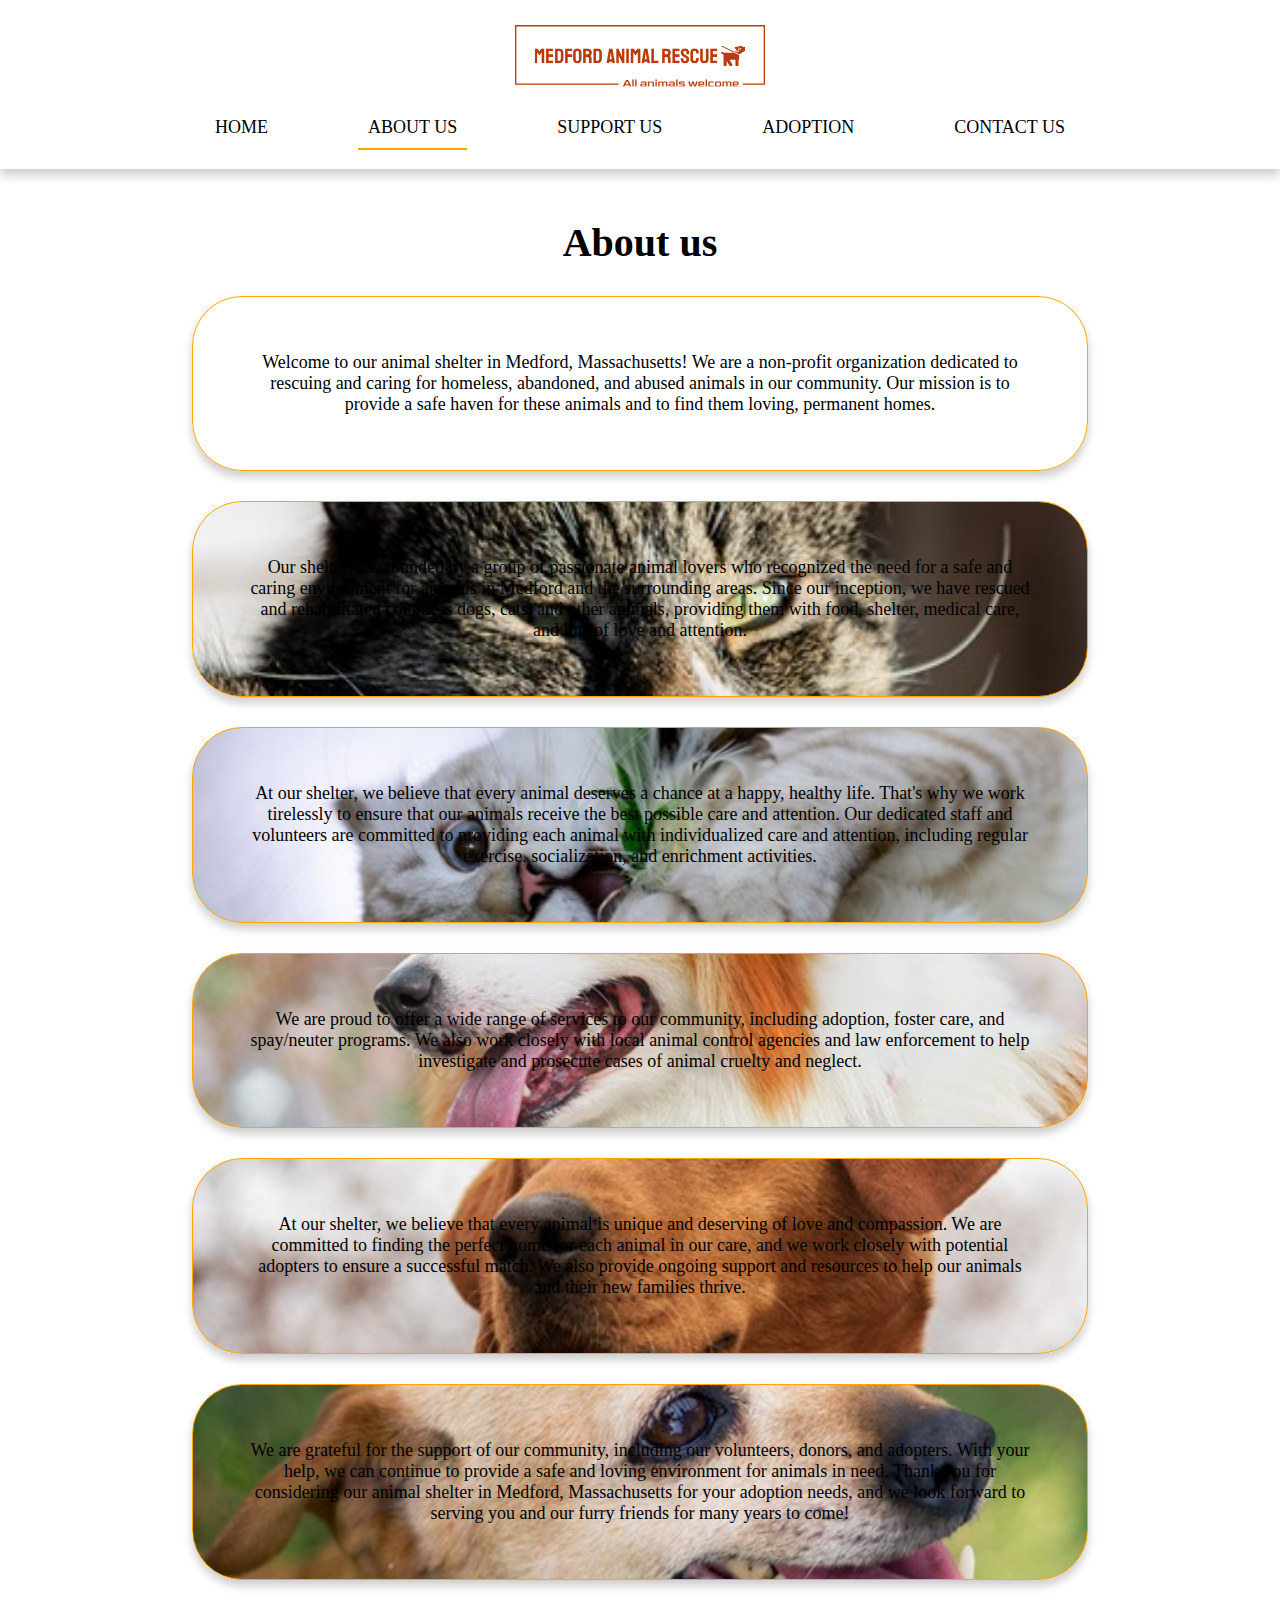
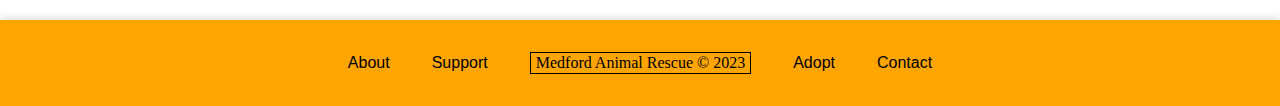
==== commit 471bcf3d: "HTML whitespace cleanup" ====
--- a/About.html
+++ b/About.html
@@ -13,9 +13,12 @@
         crossorigin="anonymous">
     </script>
 </head>
+
 <body>
     <nav>
-        <a href="./index.html"><img src="images/logo.svg" alt="Medford Animal Rescue"></a>
+        <a href="./index.html">
+            <img src="images/logo.svg" alt="Medford Animal Rescue">
+        </a>
         <div class="nav-links">
             <ul>
                 <li><a href="./index.html">Home</a></li>
@@ -34,37 +37,74 @@
     </nav>
 
     <h1>About us</h1>
+
     <div class="space"></div>
     <div class="about" id="box0">
-        <p><span>Welcome to our animal shelter in Medford, Massachusetts! We are a non-profit organization dedicated to rescuing and caring for homeless, abandoned, and abused animals in our community. Our mission is to provide a safe haven for these animals and to find them loving, permanent homes.</span></p>
+        <p><span>Welcome to our animal shelter in Medford, Massachusetts! We
+            are a non-profit organization dedicated to rescuing and caring for
+            homeless, abandoned, and abused animals in our community. Our
+            mission is to provide a safe haven for these animals and to find
+            them loving, permanent homes.</span></p>
     </div>
+
     <div class="space"></div>
     <div class="about" id="box1">
-    <p><span>Our shelter was founded by a group of passionate animal lovers who recognized the need for a safe and caring environment for animals in Medford and the surrounding areas. Since our inception, we have rescued and rehabilitated countless dogs, cats, and other animals, providing them with food, shelter, medical care, and lots of love and attention.</span></p>
+        <p><span>Our shelter was founded by a group of passionate animal lovers
+            who recognized the need for a safe and caring environment for
+            animals in Medford and the surrounding areas. Since our inception,
+            we have rescued and rehabilitated countless dogs, cats, and other
+            animals, providing them with food, shelter, medical care, and lots
+            of love and attention.</span></p>
     </div>
+
     <div class="space"></div>
     <div class="about" id="box2">
-        <p><span>At our shelter, we believe that every animal deserves a chance at a happy, healthy life. That's why we work tirelessly to ensure that our animals receive the best possible care and attention. Our dedicated staff and volunteers are committed to providing each animal with individualized care and attention, including regular exercise, socialization, and enrichment activities.</span></p>
+        <p><span>At our shelter, we believe that every animal deserves a chance
+            at a happy, healthy life. That's why we work tirelessly to ensure
+            that our animals receive the best possible care and attention. Our
+            dedicated staff and volunteers are committed to providing each
+            animal with individualized care and attention, including regular
+            exercise, socialization, and enrichment activities.</span></p>
     </div>
+
     <div class="space"></div>
     <div class="about" id="box3">
-        <p><span>We are proud to offer a wide range of services to our community, including adoption, foster care, and spay/neuter programs. We also work closely with local animal control agencies and law enforcement to help investigate and prosecute cases of animal cruelty and neglect.</span></p>
+            <p><span>We are proud to offer a wide range of services to our
+            community, including adoption, foster care, and spay/neuter
+            programs. We also work closely with local animal control agencies
+            and law enforcement to help investigate and prosecute cases of
+            animal cruelty and neglect.</span></p>
     </div>
+
     <div class="space"></div>
     <div class="about" id="box4">
-        <p><span>At our shelter, we believe that every animal is unique and deserving of love and compassion. We are committed to finding the perfect home for each animal in our care, and we work closely with potential adopters to ensure a successful match. We also provide ongoing support and resources to help our animals and their new families thrive.</span></p>
+        <p><span>At our shelter, we believe that every animal is unique and
+            deserving of love and compassion. We are committed to finding the
+            perfect home for each animal in our care, and we work closely with
+            potential adopters to ensure a successful match. We also provide
+            ongoing support and resources to help our animals and their new
+            families thrive.</span></p>
     </div>
+
     <div class="space"></div>
     <div class="about" id="box5">
-        <p><span>We are grateful for the support of our community, including our volunteers, donors, and adopters. With your help, we can continue to provide a safe and loving environment for animals in need. Thank you for considering our animal shelter in Medford, Massachusetts for your adoption needs, and we look forward to serving you and our furry friends for many years to come!</span></p>
+        <p><span>We are grateful for the support of our community, including
+            our volunteers, donors, and adopters. With your help, we can
+            continue to provide a safe and loving environment for animals in
+            need. Thank you for considering our animal shelter in Medford,
+            Massachusetts for your adoption needs, and we look forward to
+            serving you and our furry friends for many years to come!</span></p>
     </div>
+
     <div class="space"></div>
+
     <footer>
-        <table> 
+        <table>
             <tr>
                 <th><a>About</a></th>
                 <th><a href="./Support.html">Support</a></th>
-                <th><span class="footer-copyright">Medford Animal Rescue &copy; 2023</span></th>
+                <th><span class="footer-copyright">
+                        Medford Animal Rescue &copy; 2023</span></th>
                 <th><a href="./Adopt.html">Adopt</a></th>
                 <th><a href="./Contact.html">Contact</a></th>
             </tr>
@@ -72,6 +112,4 @@
     </footer>
 
 </body>
-</html>
-
-
+</html>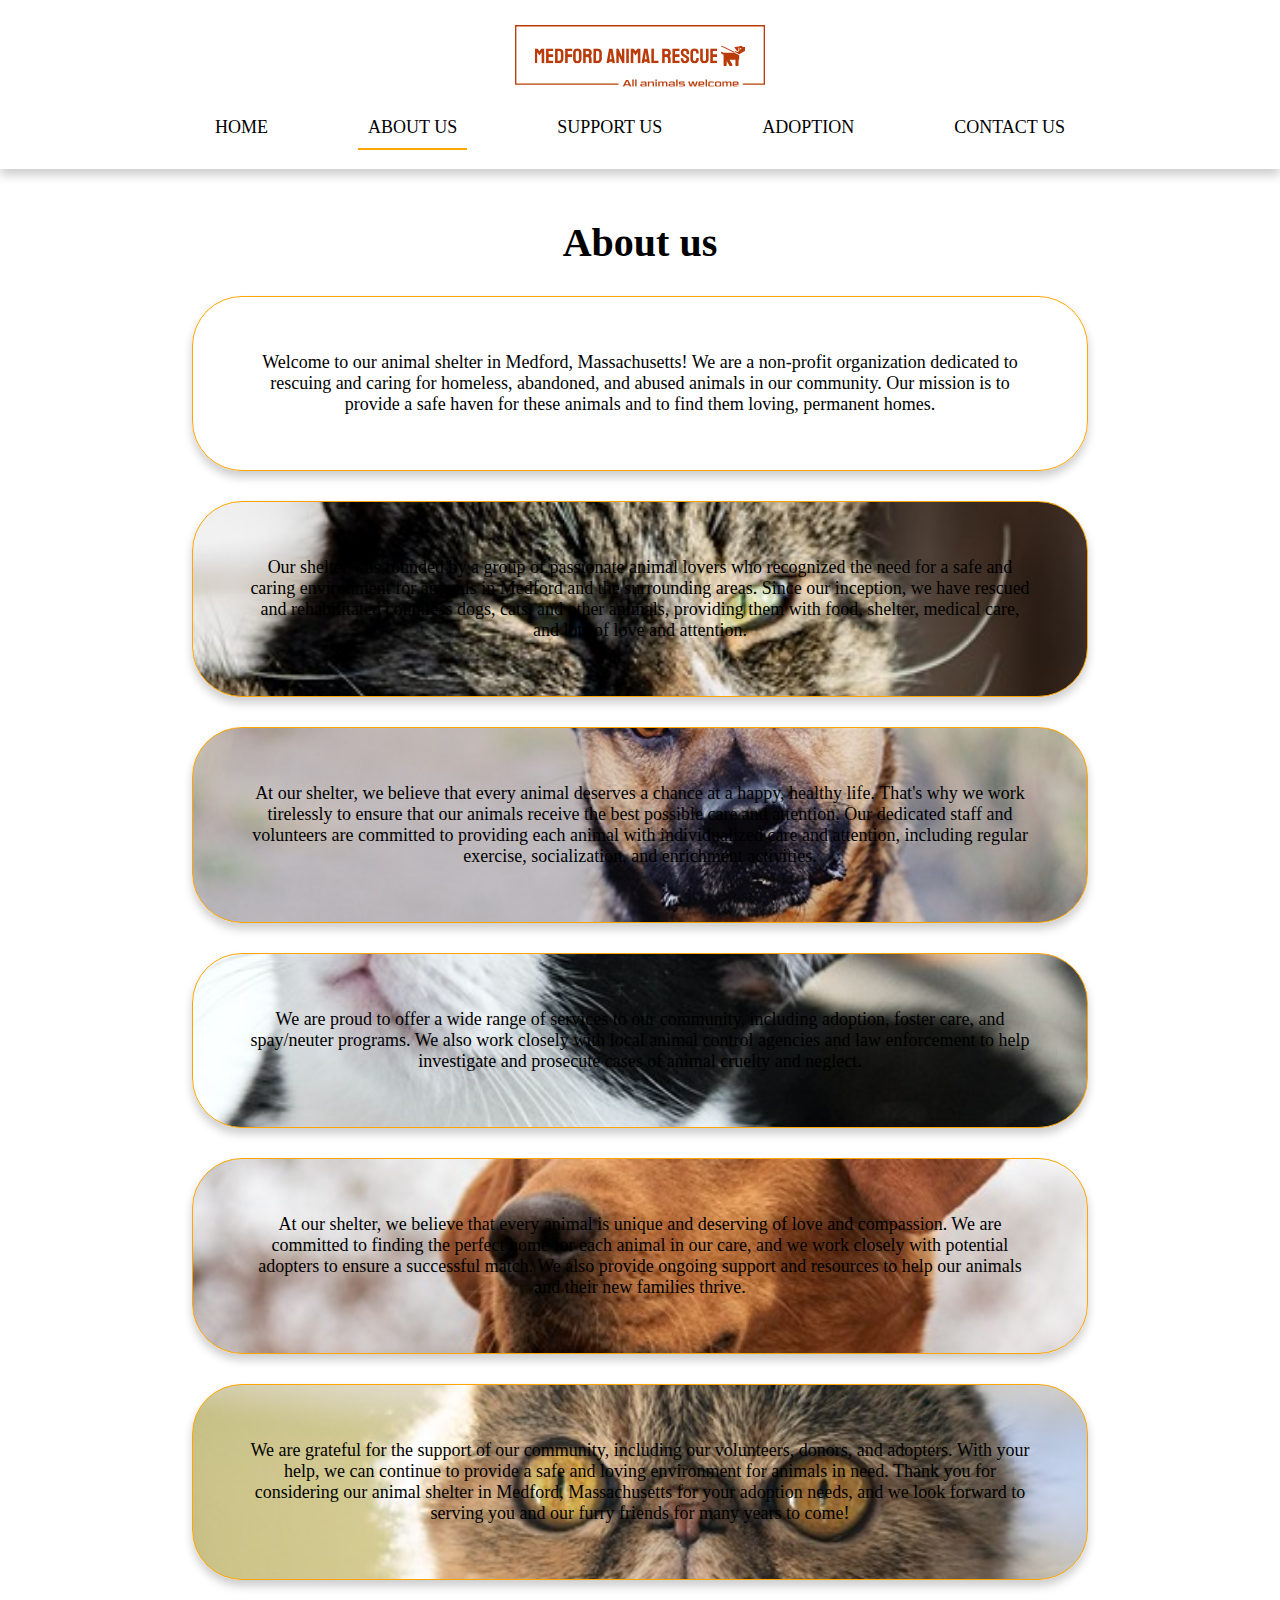
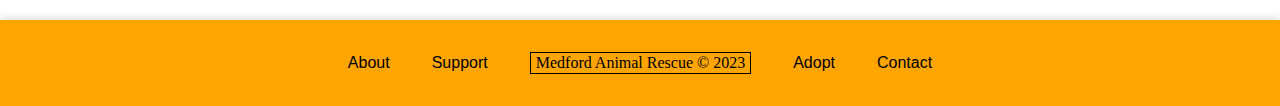
==== commit 879ea020: "Save work on the about page having background images" ====
--- a/About.html
+++ b/About.html
@@ -39,7 +39,7 @@
     <h1>About us</h1>
 
     <div class="space"></div>
-    <div class="about" id="box0">
+    <div class="about" id="box0" onmouseover="fadeBackground(`box0`)" onmouseout="mouseoff(`box0`)">
         <p><span>Welcome to our animal shelter in Medford, Massachusetts! We
             are a non-profit organization dedicated to rescuing and caring for
             homeless, abandoned, and abused animals in our community. Our
@@ -48,7 +48,7 @@
     </div>
 
     <div class="space"></div>
-    <div class="about" id="box1">
+    <div class="about" id="box1" onmouseover="fadeBackground(`box1`)" onmouseout="mouseoff(`box1`)">
         <p><span>Our shelter was founded by a group of passionate animal lovers
             who recognized the need for a safe and caring environment for
             animals in Medford and the surrounding areas. Since our inception,
@@ -58,7 +58,7 @@
     </div>
 
     <div class="space"></div>
-    <div class="about" id="box2">
+    <div class="about" id="box2" onmouseover="fadeBackground(`box2`)" onmouseout="mouseoff(`box2`)">
         <p><span>At our shelter, we believe that every animal deserves a chance
             at a happy, healthy life. That's why we work tirelessly to ensure
             that our animals receive the best possible care and attention. Our
@@ -68,7 +68,7 @@
     </div>
 
     <div class="space"></div>
-    <div class="about" id="box3">
+    <div class="about" id="box3" onmouseover="fadeBackground(`box3`)" onmouseout="mouseoff(`box3`)">
             <p><span>We are proud to offer a wide range of services to our
             community, including adoption, foster care, and spay/neuter
             programs. We also work closely with local animal control agencies
@@ -77,7 +77,7 @@
     </div>
 
     <div class="space"></div>
-    <div class="about" id="box4">
+    <div class="about" id="box4" onmouseover="fadeBackground(`box4`)" onmouseout="mouseoff(`box4`)">
         <p><span>At our shelter, we believe that every animal is unique and
             deserving of love and compassion. We are committed to finding the
             perfect home for each animal in our care, and we work closely with
@@ -87,7 +87,7 @@
     </div>
 
     <div class="space"></div>
-    <div class="about" id="box5">
+    <div class="about" id="box5" onmouseover="fadeBackground(`box5`)" onmouseout="mouseoff(`box5`)">
         <p><span>We are grateful for the support of our community, including
             our volunteers, donors, and adopters. With your help, we can
             continue to provide a safe and loving environment for animals in
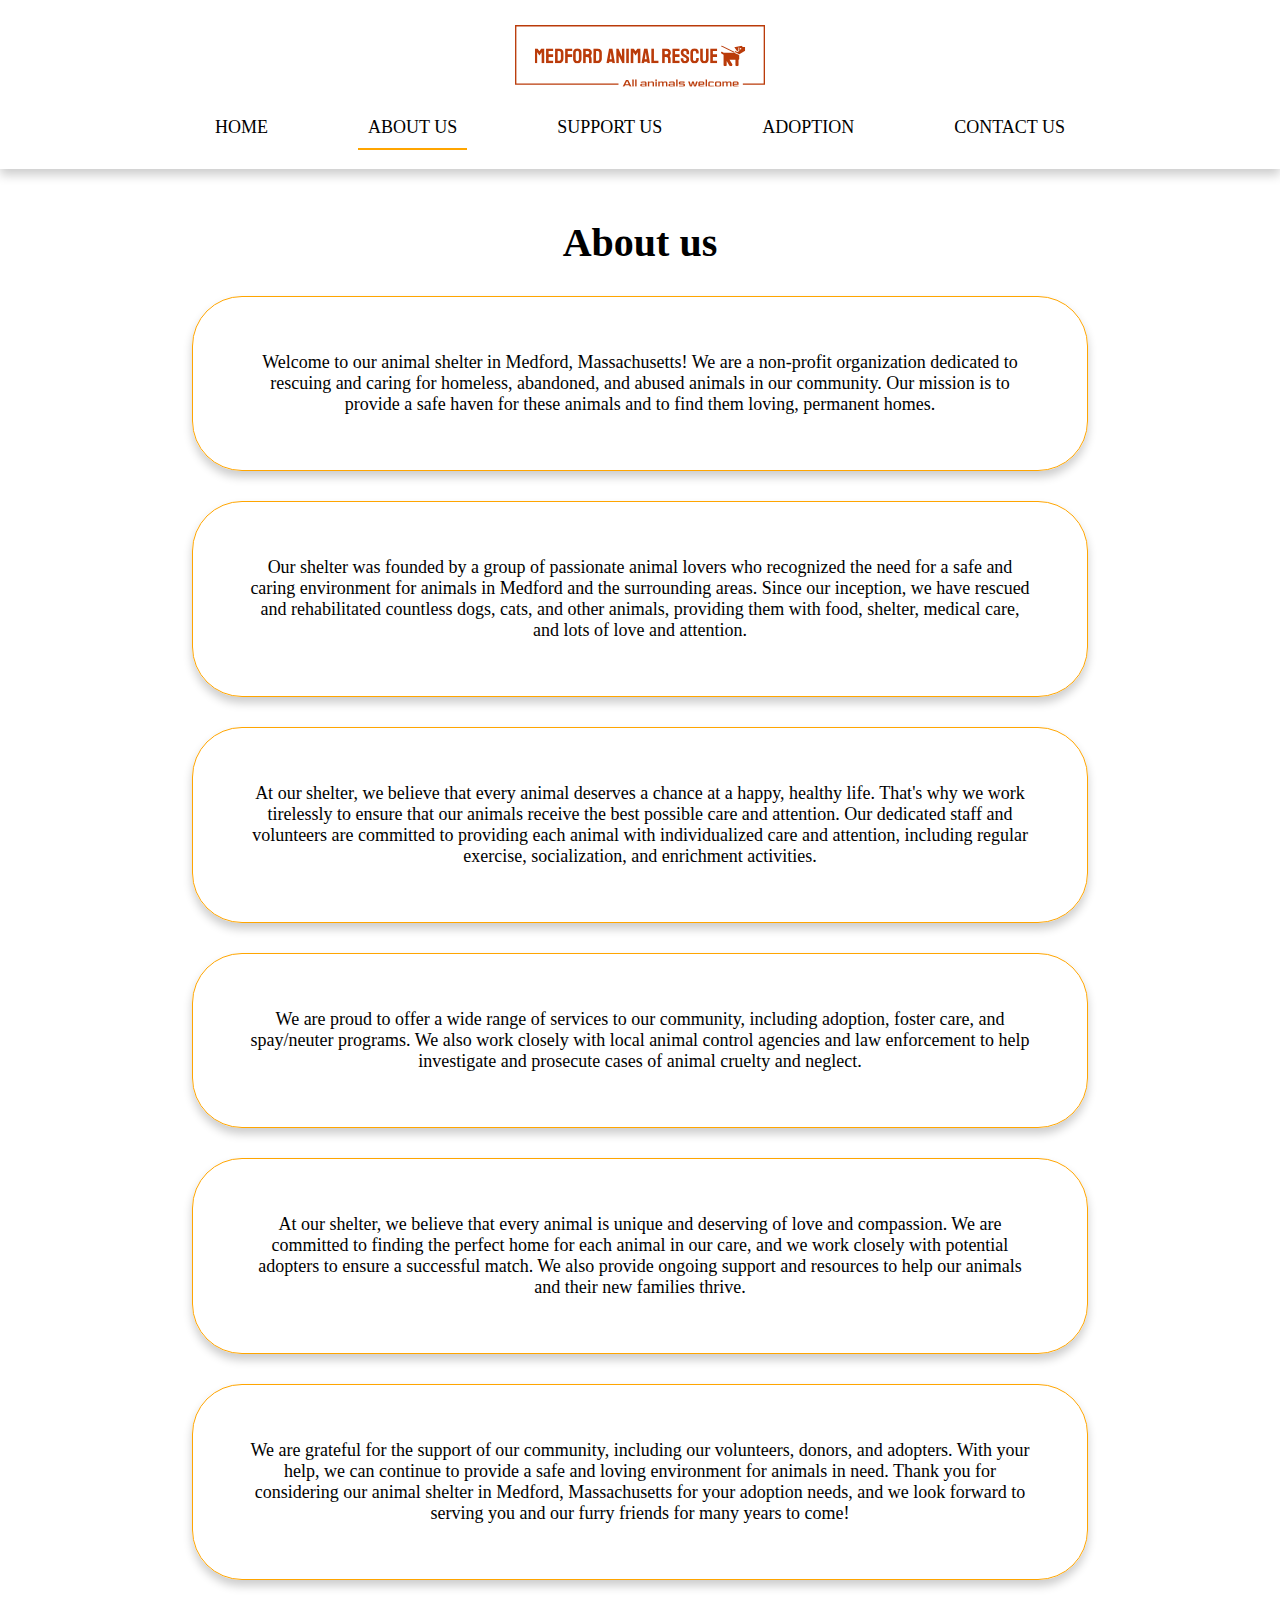
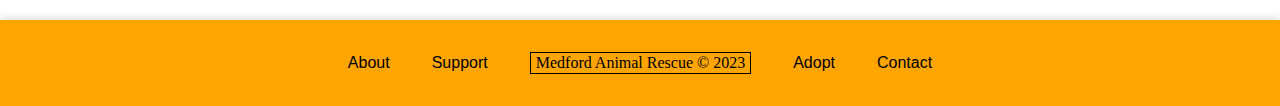
==== commit b15a30de: "Remove work from background images on about.html" ====
--- a/About.html
+++ b/About.html
@@ -6,12 +6,6 @@
     <meta name="keywords" content="animals, about">
     <link rel="stylesheet" type="text/css" href="styles/global-styles.css">
     <link rel="stylesheet" type="text/css" href="styles/about-styles.css">
-    <script src="./scripts/about.js"></script>
-    <script
-        src="https://code.jquery.com/jquery-3.6.3.js"
-        integrity="sha256-nQLuAZGRRcILA+6dMBOvcRh5Pe310sBpanc6+QBmyVM="
-        crossorigin="anonymous">
-    </script>
 </head>
 
 <body>
@@ -39,7 +33,7 @@
     <h1>About us</h1>
 
     <div class="space"></div>
-    <div class="about" id="box0" onmouseover="fadeBackground(`box0`)" onmouseout="mouseoff(`box0`)">
+    <div class="about">
         <p><span>Welcome to our animal shelter in Medford, Massachusetts! We
             are a non-profit organization dedicated to rescuing and caring for
             homeless, abandoned, and abused animals in our community. Our
@@ -48,7 +42,7 @@
     </div>
 
     <div class="space"></div>
-    <div class="about" id="box1" onmouseover="fadeBackground(`box1`)" onmouseout="mouseoff(`box1`)">
+    <div class="about">
         <p><span>Our shelter was founded by a group of passionate animal lovers
             who recognized the need for a safe and caring environment for
             animals in Medford and the surrounding areas. Since our inception,
@@ -58,7 +52,7 @@
     </div>
 
     <div class="space"></div>
-    <div class="about" id="box2" onmouseover="fadeBackground(`box2`)" onmouseout="mouseoff(`box2`)">
+    <div class="about">
         <p><span>At our shelter, we believe that every animal deserves a chance
             at a happy, healthy life. That's why we work tirelessly to ensure
             that our animals receive the best possible care and attention. Our
@@ -68,7 +62,7 @@
     </div>
 
     <div class="space"></div>
-    <div class="about" id="box3" onmouseover="fadeBackground(`box3`)" onmouseout="mouseoff(`box3`)">
+    <div class="about">
             <p><span>We are proud to offer a wide range of services to our
             community, including adoption, foster care, and spay/neuter
             programs. We also work closely with local animal control agencies
@@ -77,7 +71,7 @@
     </div>
 
     <div class="space"></div>
-    <div class="about" id="box4" onmouseover="fadeBackground(`box4`)" onmouseout="mouseoff(`box4`)">
+    <div class="about">
         <p><span>At our shelter, we believe that every animal is unique and
             deserving of love and compassion. We are committed to finding the
             perfect home for each animal in our care, and we work closely with
@@ -87,7 +81,7 @@
     </div>
 
     <div class="space"></div>
-    <div class="about" id="box5" onmouseover="fadeBackground(`box5`)" onmouseout="mouseoff(`box5`)">
+    <div class="about">
         <p><span>We are grateful for the support of our community, including
             our volunteers, donors, and adopters. With your help, we can
             continue to provide a safe and loving environment for animals in
--- a/styles/about-styles.css
+++ b/styles/about-styles.css
@@ -1,4 +1,4 @@
-/******* WAYS TO GIVE *********/
+/******* About *********/
 .about {
     font-size: 2vmin;
     text-align: center;
@@ -9,13 +9,7 @@
     box-shadow: 0 6px 10px 0 rgba(0, 0, 0, 0.2);
 }
 
-#box1:hover {
-    background: "./images/cat2.jpg";
-    transition: .2s;
+.about:hover {
+    box-shadow: 0px 0px 10px 2px rgba(50, 42, 18, 0.2);
 }
 
-.about:hover {
-    box-shadow: 0px 0px 10px 2px rgba(50, 42, 18, 0.2);
-    transition: .2s;
-}
-
